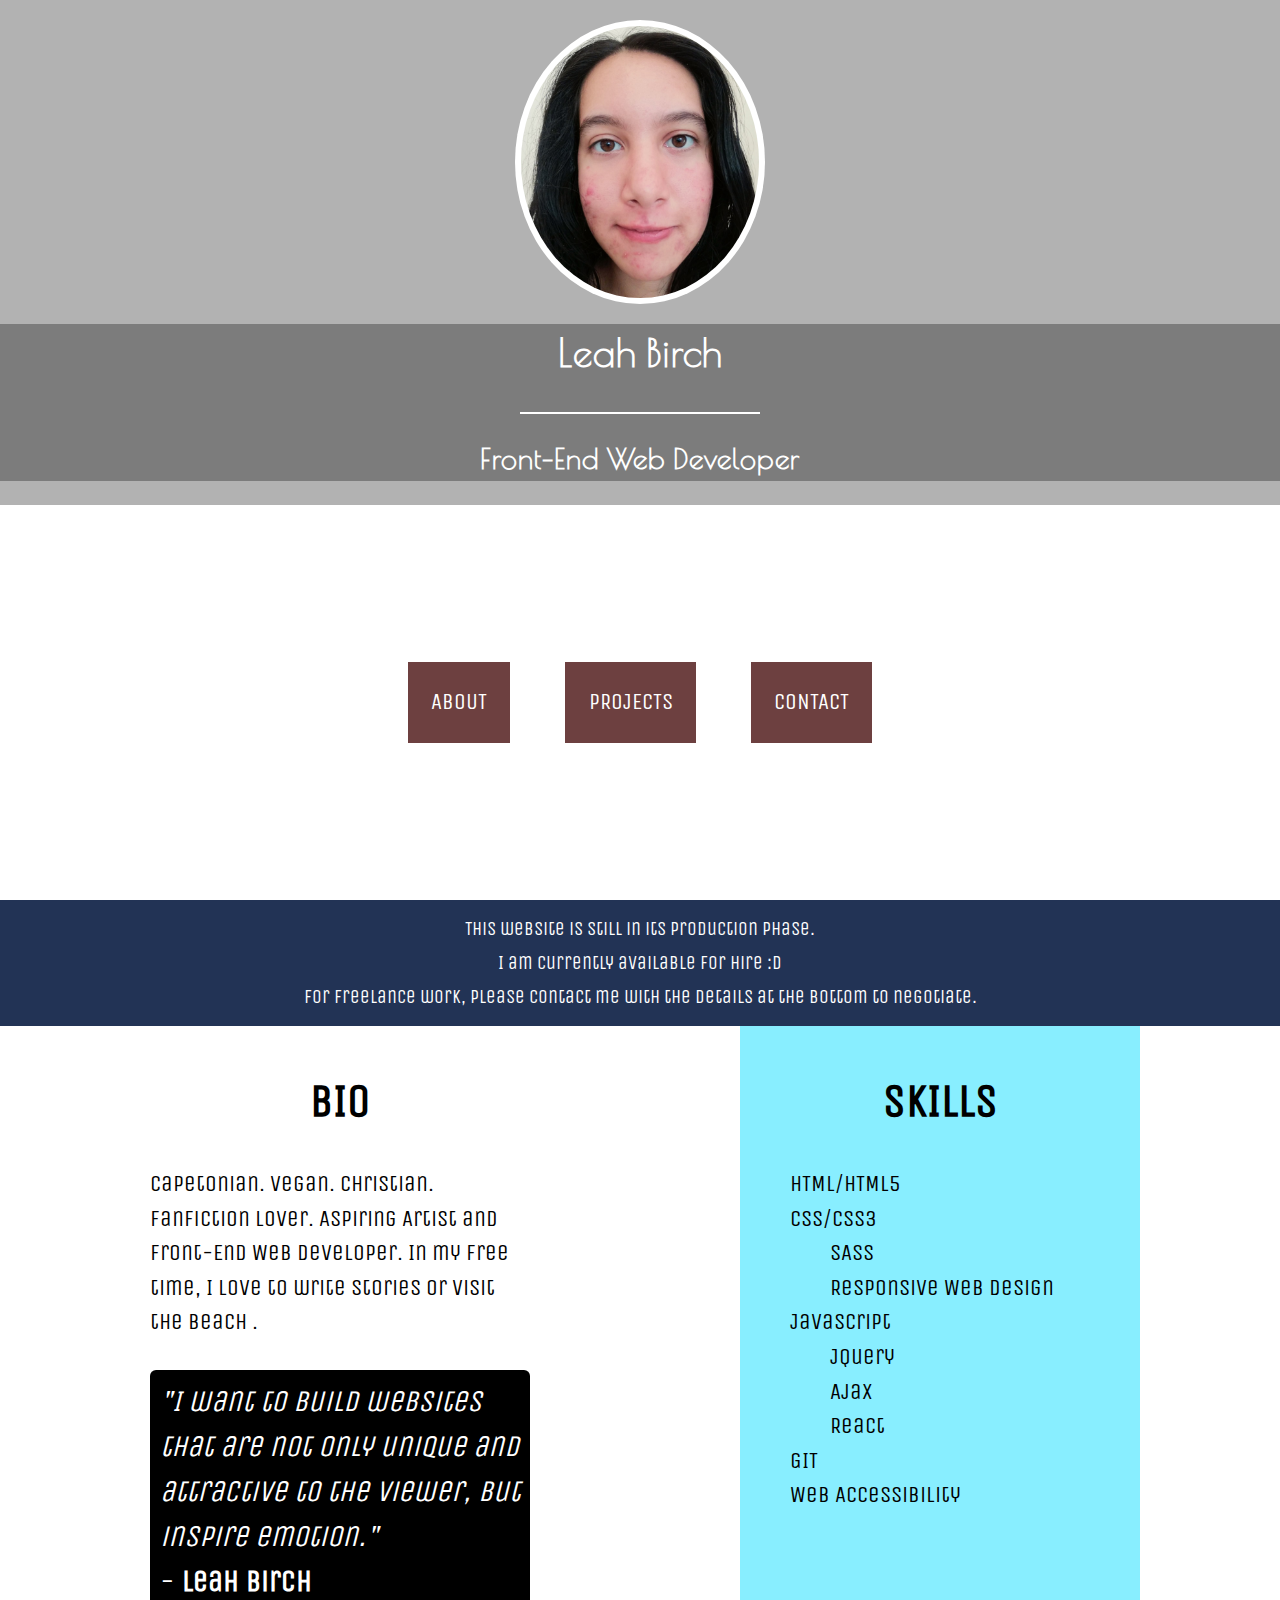
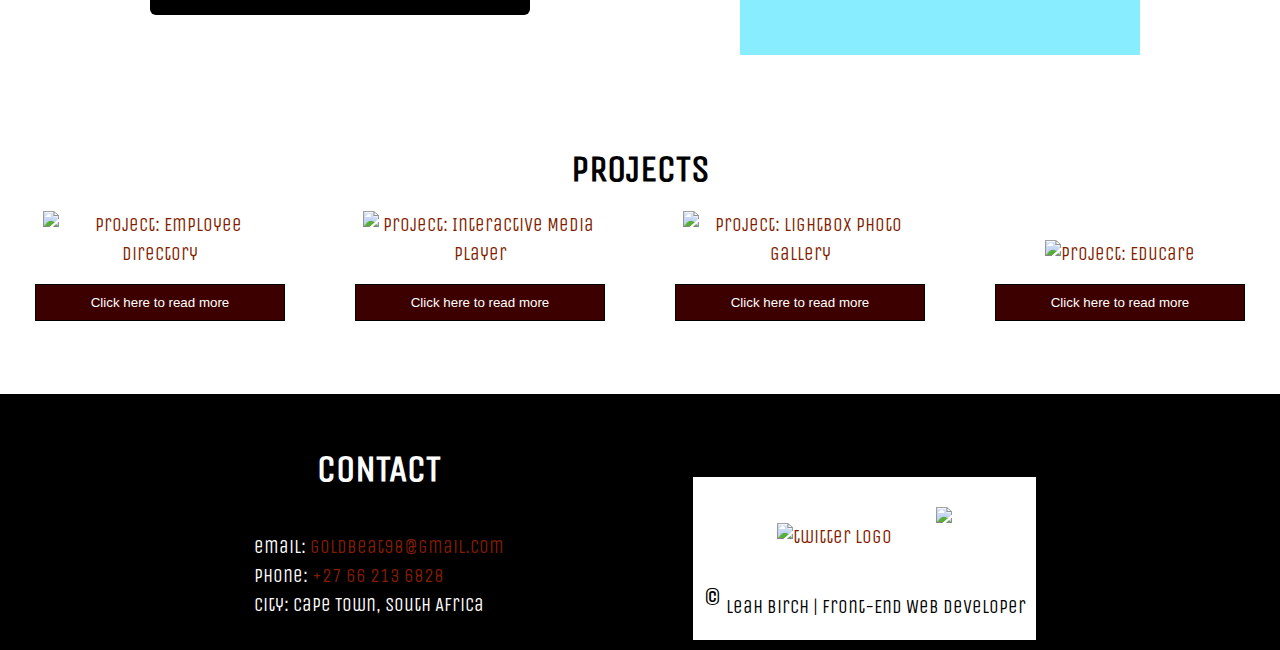
==== index.html @ 1a657ef7 "added capetonian to bio" ====
<!DOCTYPE html>
<html>
	<head>
		<title>LeahB | Front-End Developer</title>
		<meta charset="utf-8">
		<meta name="viewport" content="width=device-width, initial-scale=1.0">
		
		<script src="js/vex/js/vex.combined.min.js"></script>
		<script>vex.defaultOptions.className = 'vex-theme-os'</script>
		
		<link rel="stylesheet" href="js/vex/css/vex.css">
		<link rel="stylesheet" href="js/vex/css/vex-theme-os.css">
		
		<link rel="stylesheet" href="https://cdnjs.cloudflare.com/ajax/libs/normalize/8.0.0/normalize.min.css">
		<link rel="stylesheet" href="css/main.css">
	</head>
	
	<body>
		<header>
			<div>
				<img 
					id="avatar"
					src="img/avatar2.jpg" 
					alt="A photo of the developer(Leah Birch)." />
				
				<div>
					<h1 class="name">Leah Birch</h1>
					<h2 class="job-title">Front-End Web Developer</h2>
				</div>
			</div>
		
			<nav>
				<ul>
					<a href="#main"><li>About</li></a>
					<a href="#p-name"><li>Projects</li></a>
					<a href="#contact"><li>Contact</li></a>
				</ul>
			</nav>
		</header>
		
		<main id="main">
			<div class="freelance-info">
				<p>This website is still in its production phase.</p>
				<p>I am currently available for hire :D</p>
				<p>For freelance work, please contact me with the details at the bottom to negotiate.</p>
			</div>
			
			<div id="about">
				<div>
					<h1>BIO</h1>
					<p>Capetonian. Vegan. Christian. Fanfiction Lover. Aspiring Artist and Front-End Web Developer. In my free time, I love to write stories or visit the beach .</p>
					<p class="ethos"><em>"I want to build websites that are not only unique and attractive to the viewer, but inspire emotion."</em><br> - 
					<b>Leah Birch</b></p>
				</div>
				
				<div class="skills">
					<h1>SKILLS</h1>
					<ul>
						<li>HTML/HTML5</li>
						<li>CSS/CSS3
							<ul>
								<li>SASS</li>
								<li>Responsive Web Design</li>
							</ul>
						</li>
						<li>JavaScript
							<ul>
								<li>JQuery</li>
								<li>Ajax</li>
								<li>React</li>
							</ul>
						</li>
						<li>GIT</li>
						<li>Web Accessibility</li>
					</ul>
				</div>
			</div>
			
			<h1 id="p-name">PROJECTS</h1>
			<div id="projects">
				<!-- JS ADDED HERE -->
				</ul>-->
			</div>
		</main>
		
		<footer>
			
			<div class="f-container">
				<div id="contact">
					<h1>CONTACT</h1>
					<ul>
						<li>email: <a href="mailto:goldbeat98@gmail.com">goldbeat98@gmail.com</a></li>
						
						<li>phone: <a href="tel:+27 66 213 6828">+27 66 213 6828</a></li>
						
						<li>city: Cape Town, South Africa</li>
					</ul>
				</div>
				<div class="s-media">
					<a href="https://twitter.com/MissBirch98" target="_blank">
						<img src="img/twitter.svg" alt="twitter logo"/></a>
					<a href="https://github.com/MissLB98" target="_blank">
						<img src="img/github.png" /></a>
					<p><span class="copyright">&copy;</span> Leah Birch | Front-End Web Developer</p>
				</div>
				
			</div>
		</footer>
		<script src="js/main.js"></script>
	</body>
</html>
---- js/vex/css/vex.css ----
@-webkit-keyframes vex-fadein {
  0% {
    opacity: 0; }
  100% {
    opacity: 1; } }

@keyframes vex-fadein {
  0% {
    opacity: 0; }
  100% {
    opacity: 1; } }

@-webkit-keyframes vex-fadeout {
  0% {
    opacity: 1; }
  100% {
    opacity: 0; } }

@keyframes vex-fadeout {
  0% {
    opacity: 1; }
  100% {
    opacity: 0; } }

@-webkit-keyframes vex-rotation {
  0% {
    -webkit-transform: rotate(0deg);
    transform: rotate(0deg); }
  100% {
    -webkit-transform: rotate(359deg);
    transform: rotate(359deg); } }

@keyframes vex-rotation {
  0% {
    -webkit-transform: rotate(0deg);
    transform: rotate(0deg); }
  100% {
    -webkit-transform: rotate(359deg);
    transform: rotate(359deg); } }

.vex, .vex *, .vex *:before, .vex *:after {
  -moz-box-sizing: border-box;
  box-sizing: border-box; }

.vex {
  position: fixed;
  overflow: auto;
  -webkit-overflow-scrolling: touch;
  z-index: 1111;
  top: 0;
  right: 0;
  bottom: 0;
  left: 0; }

.vex-scrollbar-measure {
  position: absolute;
  top: -9999px;
  width: 50px;
  height: 50px;
  overflow: scroll; }

.vex-overlay {
  -webkit-animation: vex-fadein .5s;
  animation: vex-fadein .5s;
  position: fixed;
  z-index: 1111;
  background: rgba(0, 0, 0, 0.4);
  top: 0;
  right: 0;
  bottom: 0;
  left: 0; }

.vex-overlay.vex-closing {
  -webkit-animation: vex-fadeout .5s forwards;
  animation: vex-fadeout .5s forwards; }

.vex-content {
  -webkit-animation: vex-fadein .5s;
  animation: vex-fadein .5s;
  background: #fff; }

.vex.vex-closing .vex-content {
  -webkit-animation: vex-fadeout .5s forwards;
  animation: vex-fadeout .5s forwards; }

.vex-close:before {
  font-family: Arial, sans-serif;
  content: "\00D7"; }

.vex-dialog-form {
  margin: 0; }

.vex-dialog-button {
  text-rendering: optimizeLegibility;
  -webkit-appearance: none;
  -moz-appearance: none;
  appearance: none;
  cursor: pointer;
  -webkit-tap-highlight-color: transparent; }

.vex-loading-spinner {
  -webkit-animation: vex-rotation .7s linear infinite;
  animation: vex-rotation .7s linear infinite;
  box-shadow: 0 0 1em rgba(0, 0, 0, 0.1);
  position: fixed;
  z-index: 1112;
  margin: auto;
  top: 0;
  right: 0;
  bottom: 0;
  left: 0;
  height: 2em;
  width: 2em;
  background: #fff; }

body.vex-open {
  overflow: hidden; }
---- js/vex/css/vex-theme-os.css ----
@-webkit-keyframes vex-flyin {
  0% {
    opacity: 0;
    -webkit-transform: translateY(-40px);
    transform: translateY(-40px); }
  100% {
    opacity: 1;
    -webkit-transform: translateY(0);
    transform: translateY(0); } }

@keyframes vex-flyin {
  0% {
    opacity: 0;
    -webkit-transform: translateY(-40px);
    transform: translateY(-40px); }
  100% {
    opacity: 1;
    -webkit-transform: translateY(0);
    transform: translateY(0); } }

@-webkit-keyframes vex-flyout {
  0% {
    opacity: 1;
    -webkit-transform: translateY(0);
    transform: translateY(0); }
  100% {
    opacity: 0;
    -webkit-transform: translateY(-40px);
    transform: translateY(-40px); } }

@keyframes vex-flyout {
  0% {
    opacity: 1;
    -webkit-transform: translateY(0);
    transform: translateY(0); }
  100% {
    opacity: 0;
    -webkit-transform: translateY(-40px);
    transform: translateY(-40px); } }

@-webkit-keyframes vex-pulse {
  0% {
    box-shadow: inset 0 0 0 300px transparent; }
  70% {
    box-shadow: inset 0 0 0 300px rgba(255, 255, 255, 0.25); }
  100% {
    box-shadow: inset 0 0 0 300px transparent; } }

@keyframes vex-pulse {
  0% {
    box-shadow: inset 0 0 0 300px transparent; }
  70% {
    box-shadow: inset 0 0 0 300px rgba(255, 255, 255, 0.25); }
  100% {
    box-shadow: inset 0 0 0 300px transparent; } }

.vex.vex-theme-os {
  padding-top: 160px;
  padding-bottom: 160px; }
  .vex.vex-theme-os.vex-closing .vex-content {
    -webkit-animation: vex-flyout .5s forwards;
    animation: vex-flyout .5s forwards; }
  .vex.vex-theme-os .vex-content {
    -webkit-animation: vex-flyin .5s;
    animation: vex-flyin .5s; }
  .vex.vex-theme-os .vex-content {
    border-radius: 5px;
    box-shadow: inset 0 1px #a6a6a6, 0 0 0 1px rgba(0, 0, 0, 0.08);
    font-family: "Helvetica Neue", sans-serif;
    border-top: 20px solid #bbb;
    background: #f0f0f0;
    color: #444;
    padding: 1em;
    position: relative;
    margin: 0 auto;
    max-width: 100%;
    width: 450px;
    font-size: 1.1em;
    line-height: 1.5em; }
    .vex.vex-theme-os .vex-content h1, .vex.vex-theme-os .vex-content h2, .vex.vex-theme-os .vex-content h3, .vex.vex-theme-os .vex-content h4, .vex.vex-theme-os .vex-content h5, .vex.vex-theme-os .vex-content h6, .vex.vex-theme-os .vex-content p, .vex.vex-theme-os .vex-content ul, .vex.vex-theme-os .vex-content li {
      color: inherit; }
  .vex.vex-theme-os .vex-close {
    border-radius: 0 5px 0 0;
    position: absolute;
    top: 0;
    right: 0;
    cursor: pointer; }
    .vex.vex-theme-os .vex-close:before {
      border-radius: 3px;
      position: absolute;
      content: "\00D7";
      font-size: 26px;
      font-weight: normal;
      line-height: 31px;
      height: 30px;
      width: 30px;
      text-align: center;
      top: 3px;
      right: 3px;
      color: #bbb;
      background: transparent; }
    .vex.vex-theme-os .vex-close:hover:before, .vex.vex-theme-os .vex-close:active:before {
      color: #777;
      background: #e0e0e0; }
  .vex.vex-theme-os .vex-dialog-form .vex-dialog-message {
    margin-bottom: .5em; }
  .vex.vex-theme-os .vex-dialog-form .vex-dialog-input {
    margin-bottom: 1em; }
    .vex.vex-theme-os .vex-dialog-form .vex-dialog-input select, .vex.vex-theme-os .vex-dialog-form .vex-dialog-input textarea, .vex.vex-theme-os .vex-dialog-form .vex-dialog-input input[type="date"], .vex.vex-theme-os .vex-dialog-form .vex-dialog-input input[type="datetime"], .vex.vex-theme-os .vex-dialog-form .vex-dialog-input input[type="datetime-local"], .vex.vex-theme-os .vex-dialog-form .vex-dialog-input input[type="email"], .vex.vex-theme-os .vex-dialog-form .vex-dialog-input input[type="month"], .vex.vex-theme-os .vex-dialog-form .vex-dialog-input input[type="number"], .vex.vex-theme-os .vex-dialog-form .vex-dialog-input input[type="password"], .vex.vex-theme-os .vex-dialog-form .vex-dialog-input input[type="search"], .vex.vex-theme-os .vex-dialog-form .vex-dialog-input input[type="tel"], .vex.vex-theme-os .vex-dialog-form .vex-dialog-input input[type="text"], .vex.vex-theme-os .vex-dialog-form .vex-dialog-input input[type="time"], .vex.vex-theme-os .vex-dialog-form .vex-dialog-input input[type="url"], .vex.vex-theme-os .vex-dialog-form .vex-dialog-input input[type="week"] {
      border-radius: 3px;
      background: #fff;
      width: 100%;
      padding: .25em .67em;
      border: 0;
      font-family: inherit;
      font-weight: inherit;
      font-size: inherit;
      min-height: 2.5em;
      margin: 0 0 .25em; }
      .vex.vex-theme-os .vex-dialog-form .vex-dialog-input select:focus, .vex.vex-theme-os .vex-dialog-form .vex-dialog-input textarea:focus, .vex.vex-theme-os .vex-dialog-form .vex-dialog-input input[type="date"]:focus, .vex.vex-theme-os .vex-dialog-form .vex-dialog-input input[type="datetime"]:focus, .vex.vex-theme-os .vex-dialog-form .vex-dialog-input input[type="datetime-local"]:focus, .vex.vex-theme-os .vex-dialog-form .vex-dialog-input input[type="email"]:focus, .vex.vex-theme-os .vex-dialog-form .vex-dialog-input input[type="month"]:focus, .vex.vex-theme-os .vex-dialog-form .vex-dialog-input input[type="number"]:focus, .vex.vex-theme-os .vex-dialog-form .vex-dialog-input input[type="password"]:focus, .vex.vex-theme-os .vex-dialog-form .vex-dialog-input input[type="search"]:focus, .vex.vex-theme-os .vex-dialog-form .vex-dialog-input input[type="tel"]:focus, .vex.vex-theme-os .vex-dialog-form .vex-dialog-input input[type="text"]:focus, .vex.vex-theme-os .vex-dialog-form .vex-dialog-input input[type="time"]:focus, .vex.vex-theme-os .vex-dialog-form .vex-dialog-input input[type="url"]:focus, .vex.vex-theme-os .vex-dialog-form .vex-dialog-input input[type="week"]:focus {
        box-shadow: inset 0 0 0 1px #3288e6;
        outline: none; }
  .vex.vex-theme-os .vex-dialog-form .vex-dialog-buttons {
    *zoom: 1; }
    .vex.vex-theme-os .vex-dialog-form .vex-dialog-buttons:after {
      content: "";
      display: table;
      clear: both; }
  .vex.vex-theme-os .vex-dialog-button {
    border-radius: 3px;
    border: 0;
    float: right;
    margin: 0 0 0 .5em;
    font-family: inherit;
    text-transform: uppercase;
    letter-spacing: .1em;
    font-size: .8em;
    line-height: 1em;
    padding: .75em 2em; }
    .vex.vex-theme-os .vex-dialog-button.vex-last {
      margin-left: 0; }
    .vex.vex-theme-os .vex-dialog-button:focus {
      -webkit-animation: vex-pulse 1.1s infinite;
      animation: vex-pulse 1.1s infinite;
      outline: none; }
      @media (max-width: 568px) {
        .vex.vex-theme-os .vex-dialog-button:focus {
          -webkit-animation: none;
          animation: none; } }
    .vex.vex-theme-os .vex-dialog-button.vex-dialog-button-primary {
      background: #3288e6;
      color: #fff; }
    .vex.vex-theme-os .vex-dialog-button.vex-dialog-button-secondary {
      background: #e0e0e0;
      color: #777; }

.vex-loading-spinner.vex-theme-os {
  box-shadow: 0 0 0 1px rgba(0, 0, 0, 0.2), 0 0 0.5em rgba(0, 0, 0, 0.2);
  border-radius: 100%;
  background: rgba(255, 255, 255, 0.2);
  width: 0;
  height: 0;
  border: 1.2em solid #bbb;
  border-top-color: #f0f0f0;
  border-bottom-color: #f0f0f0; }
---- css/main.css ----
@import url('https://fonts.googleapis.com/css?family=Poiret+One|Unica+One');

/*----- BASE STYLES -----*/

*	{
	box-sizing: border-box;
}

body	{
	margin: 0 auto;
	padding: 0;
	line-height: 1.5;
	font-family: 'Unica One', sans-serif;
	font-size: 1.2em;
	width: 100%;
}

h1	{
	text-align: center;
}

a	{
	color: rgba(130,30,0, 1);
	text-decoration: none;
}

a:hover,
a:focus,
a:active	{
	color: rgb(255,69,0);
}



/*----- HEADER -----*/

header	{
	background-image: url('../img/background2.jpg');
	background-repeat: no-repeat;
	background-size: cover;
	height: 100vh;
	width: 100%;
	margin: auto;
	position: relative;
	color: #fff;
	display: flex;
	flex-direction: column;
	justify-content: center;
	align-items: center;
}

#avatar	{
	width: 100%;
	max-width: 170px;
	display: block;
	padding: 6px;
	margin: 20px auto;
	border-radius: 50%;
	background: #fff;
	transition: max-width .3s;
}

header div	{
	background-color: rgba(0,0,0, .3);
	width: 100%;
	margin: 0;
	padding: 0;
}

.name	{
	border-bottom: 2px solid #fff;
	padding-bottom: 30px;
	width: 100%;
	max-width: 240px;
	margin: 0 auto;
}

.name,
.job-title	{
	font-family: 'Poiret One', sans-serif;
	text-align: center;
	letter-spacing: 1px;
}



/*----- MAIN NAV -----*/

nav	{
	margin: auto;
}

nav ul	{
	padding: 0;
	margin: 0 auto;
	width: 100%;
	list-style: none;
	display: flex;
	flex-wrap: wrap;
	align-items: center;
}

nav ul a	{
	padding: .5em .8em;
	color: #fff;
	text-decoration: none;
	text-transform: uppercase;
	background: rgba(60,0,0, .75);
	transition: all .4s;
}

nav ul a:hover,
nav ul a:focus,
nav ul a:active	{
	background: rgba(130,30,0, 1);
	color: #fff;
}


/*----- ABOUT -----*/

#about	{
	position: relative;
	width: 100%;
	margin: 0 auto;
	padding: 0;
	display: flex;
	flex-direction: column;
}

.ethos	{
	background-color: #000;
	color: #fff;
	padding: 10px;
	border-radius: 6px;
	font-size: 1.3em;
}

#about div	{
	width: 100%;
	margin: 0 auto;
	padding: 10px;
	font-size: 1.2em;
}

.skills	{
	background: #8ef;
}

.skills ul	{
	list-style: none;
}


/*----- PROJECTS -----*/

main > h1	{
	padding-top: 60px;
}

#projects ul	{
	width: 100%;
	list-style: none;
	margin: auto;
	padding: 0;
	display: flex;
	flex-wrap: wrap;
	justify-content: center;
}

#projects ul li	{
	flex: 1 280px;
	align-self: flex-end;
	width: 100%;
	max-width: 380px;
	margin: 5px;
	text-align: center;
}

#button	{
	background: rgb(60,0,0);
	color: #fff;
	margin: 8px auto;
	padding: 10px 20px;
	width: 100%;
	max-width: 250px;
	border: none;
	border: 1px solid black;
	transition: all .4s;
}

#button:hover,
#button:focus,
#button:active	{
	cursor: pointer;
	background: #fff;
	color: #000;
	transform: scale(1.05);
}

.p-img	{
	width: 100%;
	max-width: 250px;
	margin: 0 auto;
	padding: 8px;
	background-color: #fff;
}

#p-name	{
	margin-bottom: 0;
}



/*----- FOOTER -----*/

footer	{
	background: #000;
	color: #fff;
	margin: 60px auto 0 auto;
}

.freelance-info	{
	background: #235;
	margin: 0 auto;
	padding: 10px;
}

.freelance-info p	{
	color: #fff;
	width: 100%;
	max-width: 1000px;
	margin: 5px auto;
	text-align: center;
}

.f-container	{
	margin: 0 auto;
	width: 100%;
	max-width: 1000px;
	padding: 10px 15px;
	text-align: center;
	display: flex;
	flex-wrap: wrap;
	justify-content: space-between;
}

.copyright	{
	font-size: 2em;
}

.s-media	{
	align-self: flex-end;
	background: #fff;
	color: #000;
	margin: 0 auto;
	padding: 10px;
}

.s-media p	{
	margin: 0;
}

.s-media img	{
	width: 63px;
	margin: 20px;
}


/*----- CONTACT -----*/


#contact	{
	margin: 10px auto;
}

#contact ul	{
	margin: 0 auto;
	padding: 10px;
	text-align: left;
	list-style: none;
}


/*----- MEDIA QUERIES -----*/

@media (min-width: 560px)	{
	
	#avatar	{
		max-width: 250px;
	}
	
	nav ul a	{
		margin: 0 1.2em;
		padding: 1em;
		font-size: 1.2em;
	}
	
	
	/*ABOUT*/
	
	#about	{
		flex-direction: row;
		flex-wrap: wrap;
		justify-content: center;
		max-width: 1200px;
	}
	
	#about div	{
		flex: 1;
		max-width: 400px;
	}
}
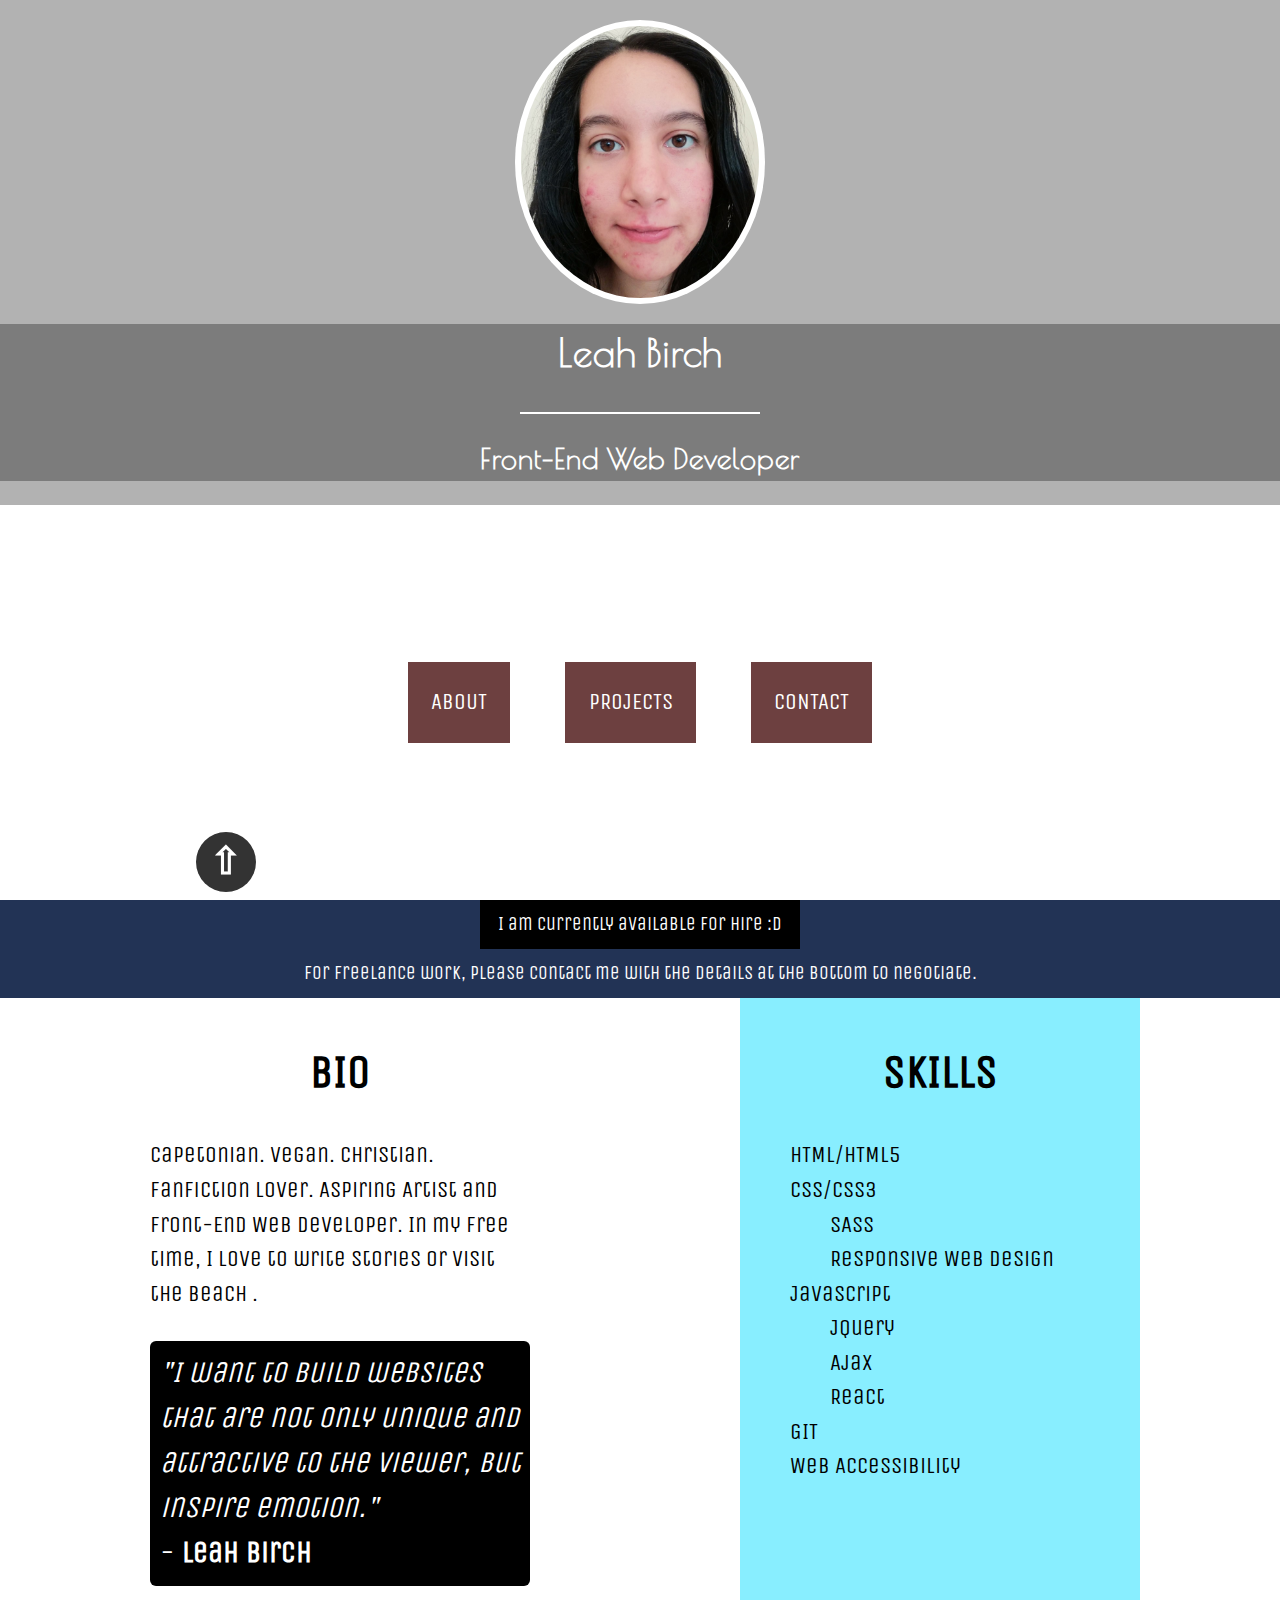
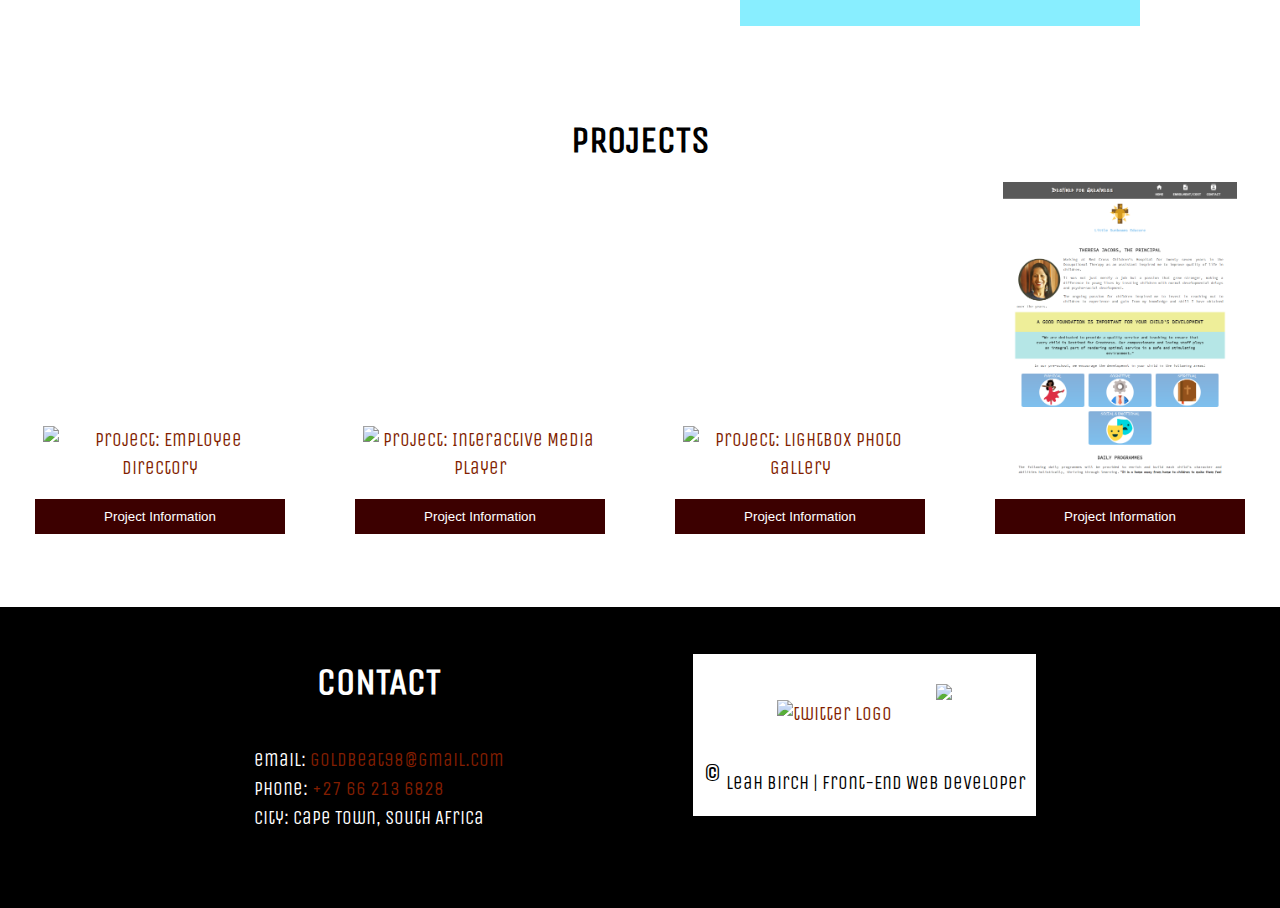
==== commit 726f96e8: "added a to top id link" ====
--- a/index.html
+++ b/index.html
@@ -16,7 +16,7 @@
 	</head>
 	
 	<body>
-		<header>
+		<header id="header">
 			<div>
 				<img 
 					id="avatar"
@@ -40,7 +40,7 @@
 		
 		<main id="main">
 			<div class="freelance-info">
-				<p>This website is still in its production phase.</p>
+				<!--<p>This website is still in its production phase.</p>-->
 				<p>I am currently available for hire :D</p>
 				<p>For freelance work, please contact me with the details at the bottom to negotiate.</p>
 			</div>
@@ -79,7 +79,6 @@
 			<h1 id="p-name">PROJECTS</h1>
 			<div id="projects">
 				<!-- JS ADDED HERE -->
-				</ul>-->
 			</div>
 		</main>
 		
@@ -105,7 +104,13 @@
 				</div>
 				
 			</div>
+			
+			<div class="to-top"><a href="#header"><span>&#8679;</span></a></div>
 		</footer>
+		<script
+  src="https://code.jquery.com/jquery-3.3.1.min.js"
+  integrity="sha256-FgpCb/KJQlLNfOu91ta32o/NMZxltwRo8QtmkMRdAu8="
+  crossorigin="anonymous"></script>
 		<script src="js/main.js"></script>
 	</body>
 </html>--- a/css/main.css
+++ b/css/main.css
@@ -17,17 +17,19 @@
 
 h1	{
 	text-align: center;
+	font-family: 'Unica One', sans-serif;
 }
 
 a	{
 	color: rgba(130,30,0, 1);
 	text-decoration: none;
+	transition: all .5s;
 }
 
 a:hover,
 a:focus,
 a:active	{
-	color: rgb(255,69,0);
+	color: #8aa;
 }
 
 
@@ -57,7 +59,7 @@
 	margin: 20px auto;
 	border-radius: 50%;
 	background: #fff;
-	transition: max-width .3s;
+	transition: max-width .5s;
 }
 
 header div	{
@@ -106,7 +108,7 @@
 	text-decoration: none;
 	text-transform: uppercase;
 	background: rgba(60,0,0, .75);
-	transition: all .4s;
+	transition: all .5s;
 }
 
 nav ul a:hover,
@@ -128,6 +130,25 @@
 	flex-direction: column;
 }
 
+.freelance-info	{
+	background: #235;
+	margin: 0 auto;
+}
+
+.freelance-info p	{
+	color: #fff;
+	width: 100%;
+	max-width: 1000px;
+	margin: 0 auto;
+	padding: 10px;
+	text-align: center;
+}
+
+.freelance-info p:first-child	{
+	background: #000;
+	max-width: 320px;
+}
+
 .ethos	{
 	background-color: #000;
 	color: #fff;
@@ -169,6 +190,7 @@
 }
 
 #projects ul li	{
+	position: relative;
 	flex: 1 280px;
 	align-self: flex-end;
 	width: 100%;
@@ -177,6 +199,56 @@
 	text-align: center;
 }
 
+.p-img	{
+	width: 100%;
+	max-width: 250px;
+	margin: 0 auto;
+	padding: 8px;
+	background-color: #fff;
+	z-index: 0;
+}
+
+#p-name	{
+	margin-bottom: 0;
+}
+
+
+/*overlay*/
+
+.overlay-cont	{
+	position: relative;
+	margin: 0 auto;
+	padding: 0;
+}
+
+#img-overlay	{
+	position: absolute;
+	margin: 0 auto;
+	padding: 15px;
+	width: 100%;
+	height: 100%;
+	left: 0;
+	top: 0;
+	color: #fff;
+	letter-spacing: 2px;
+	display: flex;
+	flex-direction: column;
+	justify-content: center;
+	align-items: center;
+	visibility: hidden;
+	transition: background-color .5s;
+	z-index: 1000;
+}
+
+.overlay-cont:hover #img-overlay,
+.overlay-cont:focus #img-overlay	{
+	visibility: visible;
+	background-color: rgba(0,0,0, .8);
+}
+
+
+/********************/
+
 #button	{
 	background: rgb(60,0,0);
 	color: #fff;
@@ -185,31 +257,88 @@
 	width: 100%;
 	max-width: 250px;
 	border: none;
-	border: 1px solid black;
-	transition: all .4s;
+	transition: all .5s;
+	z-index: 100;
 }
 
 #button:hover,
 #button:focus,
 #button:active	{
+	border: 1px solid black;
 	cursor: pointer;
 	background: #fff;
 	color: #000;
 	transform: scale(1.05);
 }
 
-.p-img	{
-	width: 100%;
-	max-width: 250px;
-	margin: 0 auto;
-	padding: 8px;
-	background-color: #fff;
-}
-
-#p-name	{
-	margin-bottom: 0;
-}
-
+
+/*Vex MODAL POPUP*/
+
+.vex.vex-theme-os	{
+	padding-top: 30px;
+}
+
+.modal-popup	{
+	position: relative;
+	margin: 0 auto;
+	padding: 10px 10px 0 10px;
+}
+
+.vex-dialog-buttons	{
+	margin: 0 auto;
+	padding: 0;
+	display: flex;
+	padding-bottom: 30px;
+}
+
+.vex.vex-theme-os .vex-dialog-button.vex-dialog-button-primary,
+.modal-popup p > a[href*="projects"]	{
+	font-family: 'Unica One', sans-serif;
+	font-size: 1.35rem;
+	color: #fff;
+	padding: 8px 15px;
+	margin: 0 auto;
+	text-align: center;
+	width: 100%;
+	max-width: 170px;
+	display: block;
+	background: rgb(60,0,0);
+	border: none;
+	line-height: 1.4;
+	transition: all .5s;
+}
+
+.vex.vex-theme-os .vex-dialog-button.vex-dialog-button-primary:hover	{
+	background: #fff;
+	border: 1px solid #000;
+	color: #000;
+	transform: scale(1.03);
+}
+
+.modal-popup p > a[href*="projects"]:hover,
+.modal-popup p > a[href*="projects"]:focus,
+.modal-popup p > a[href*="projects"]:active	{
+	background: #fff;
+	border: 1px solid #000;
+	color: #000;
+	transform: scale(1.03);
+}
+
+.vex.vex-theme-os .vex-content h1, 
+.vex .vex-theme-os .vex-content li	{
+	color: #555;
+	line-height: 1.2;
+}
+
+.vex.vex-theme-os .vex-content	{
+	width: 100%;
+	max-width: 1000px;
+	margin: auto;
+}
+
+.vex-overlay	{
+	background: rgba(0,20,40, .65);
+}
 
 
 /*----- FOOTER -----*/
@@ -220,20 +349,6 @@
 	margin: 60px auto 0 auto;
 }
 
-.freelance-info	{
-	background: #235;
-	margin: 0 auto;
-	padding: 10px;
-}
-
-.freelance-info p	{
-	color: #fff;
-	width: 100%;
-	max-width: 1000px;
-	margin: 5px auto;
-	text-align: center;
-}
-
 .f-container	{
 	margin: 0 auto;
 	width: 100%;
@@ -243,6 +358,10 @@
 	display: flex;
 	flex-wrap: wrap;
 	justify-content: space-between;
+}
+
+.f-container div	{
+	align-self: center;
 }
 
 .copyright	{
@@ -279,6 +398,31 @@
 	padding: 10px;
 	text-align: left;
 	list-style: none;
+}
+
+
+/*----- TO TOP ARROW -----*/
+
+.to-top	{
+	position: relative;
+	height: 45px;
+	margin: 0 auto;
+}
+
+.to-top span	{
+	background-color: #333;
+	position: fixed;
+	right: 80%;
+	bottom: 0;
+	text-align: center;
+	border-radius: 50%;
+	width: 60px;
+	height: 60px;
+	font-family: sans-serif;
+	font-size: 2em;
+	font-weight: bold;
+	color: #fff;
+	margin-bottom: 8px;
 }
 
 
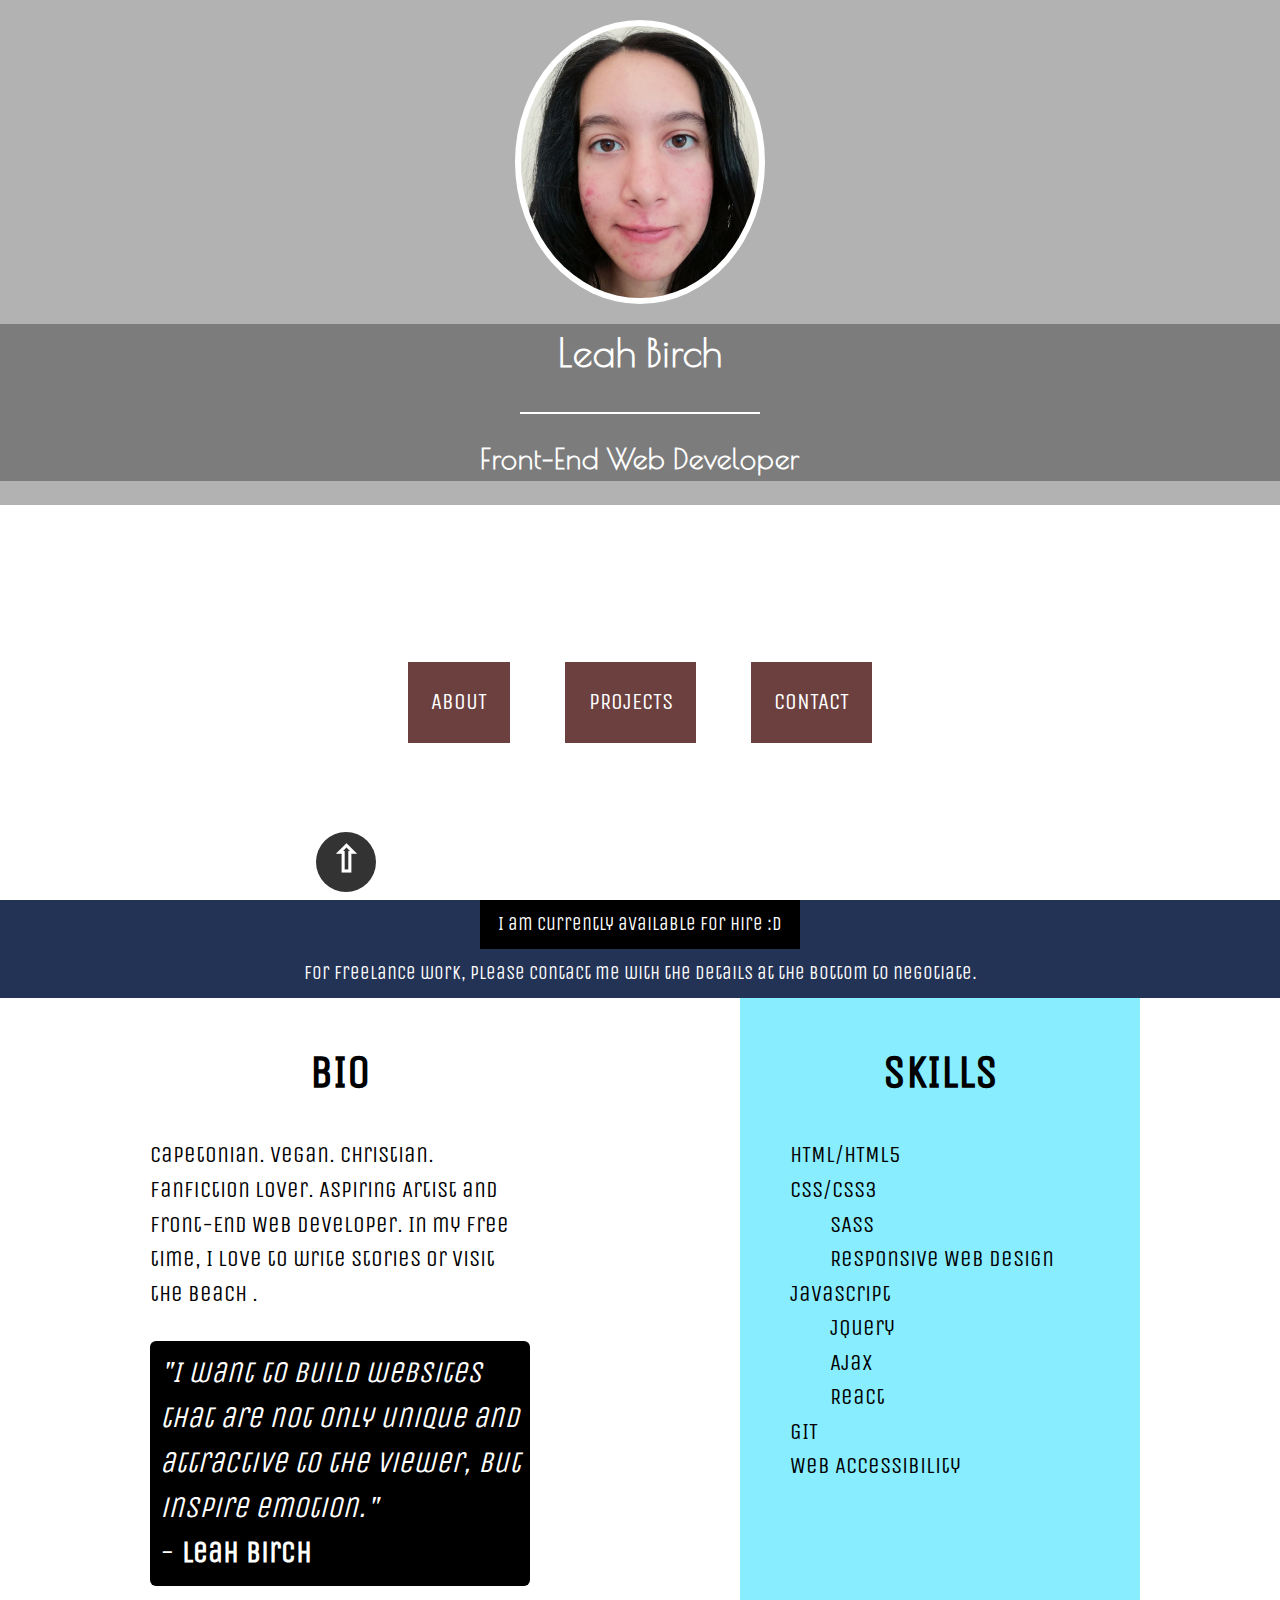
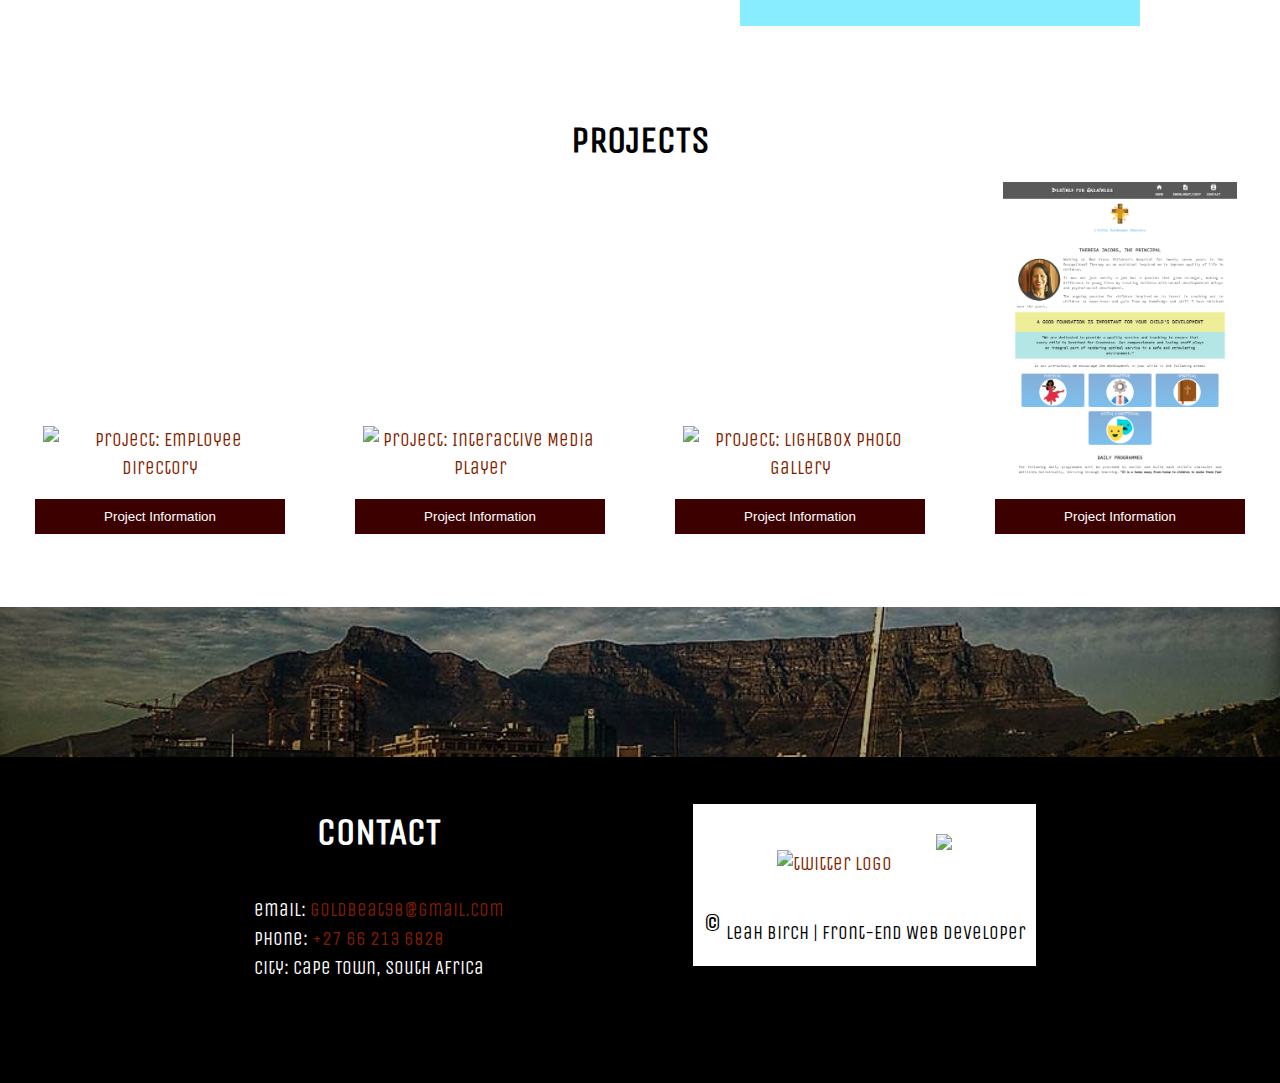
==== commit 8db1ea49: "added an img background of cape town" ====
--- a/index.html
+++ b/index.html
@@ -83,6 +83,7 @@
 		</main>
 		
 		<footer>
+			<div class="city-background"></div>
 			
 			<div class="f-container">
 				<div id="contact">
--- a/css/main.css
+++ b/css/main.css
@@ -240,8 +240,16 @@
 	z-index: 1000;
 }
 
-.overlay-cont:hover #img-overlay,
-.overlay-cont:focus #img-overlay	{
+#img-overlay h1	{
+	border-top: 1px solid #fff;
+	padding-top: 20px;
+	margin: 0;
+	width: 100%;
+}
+
+#projects ul li a:hover #img-overlay,
+#projects ul li a:focus #img-overlay,
+#projects ul li a:active #img-overlay	{
 	visibility: visible;
 	background-color: rgba(0,0,0, .8);
 }
@@ -349,6 +357,19 @@
 	margin: 60px auto 0 auto;
 }
 
+/*** CITY BACKGROUND ***/
+
+.city-background	{
+	background-image: url('../img/city-background.jpg'),
+					linear-gradient(to bottom, rgba(0,0,0, .7), rgba(20,20,20, .7));
+	background-size: cover;
+	background-repeat: no-repeat;
+	background-position: 30% 20%;
+	height: 150px;
+}
+
+/************/
+
 .f-container	{
 	margin: 0 auto;
 	width: 100%;
@@ -405,25 +426,26 @@
 
 .to-top	{
 	position: relative;
-	height: 45px;
+	height: 70px;
 	margin: 0 auto;
 }
 
 .to-top span	{
 	background-color: #333;
 	position: fixed;
-	right: 80%;
+	right: 70%;
 	bottom: 0;
 	text-align: center;
 	border-radius: 50%;
 	width: 60px;
 	height: 60px;
 	font-family: sans-serif;
-	font-size: 2em;
+	font-size: 2.3rem;
 	font-weight: bold;
 	color: #fff;
-	margin-bottom: 8px;
-}
+	margin: 8px;
+}
+
 
 
 /*----- MEDIA QUERIES -----*/
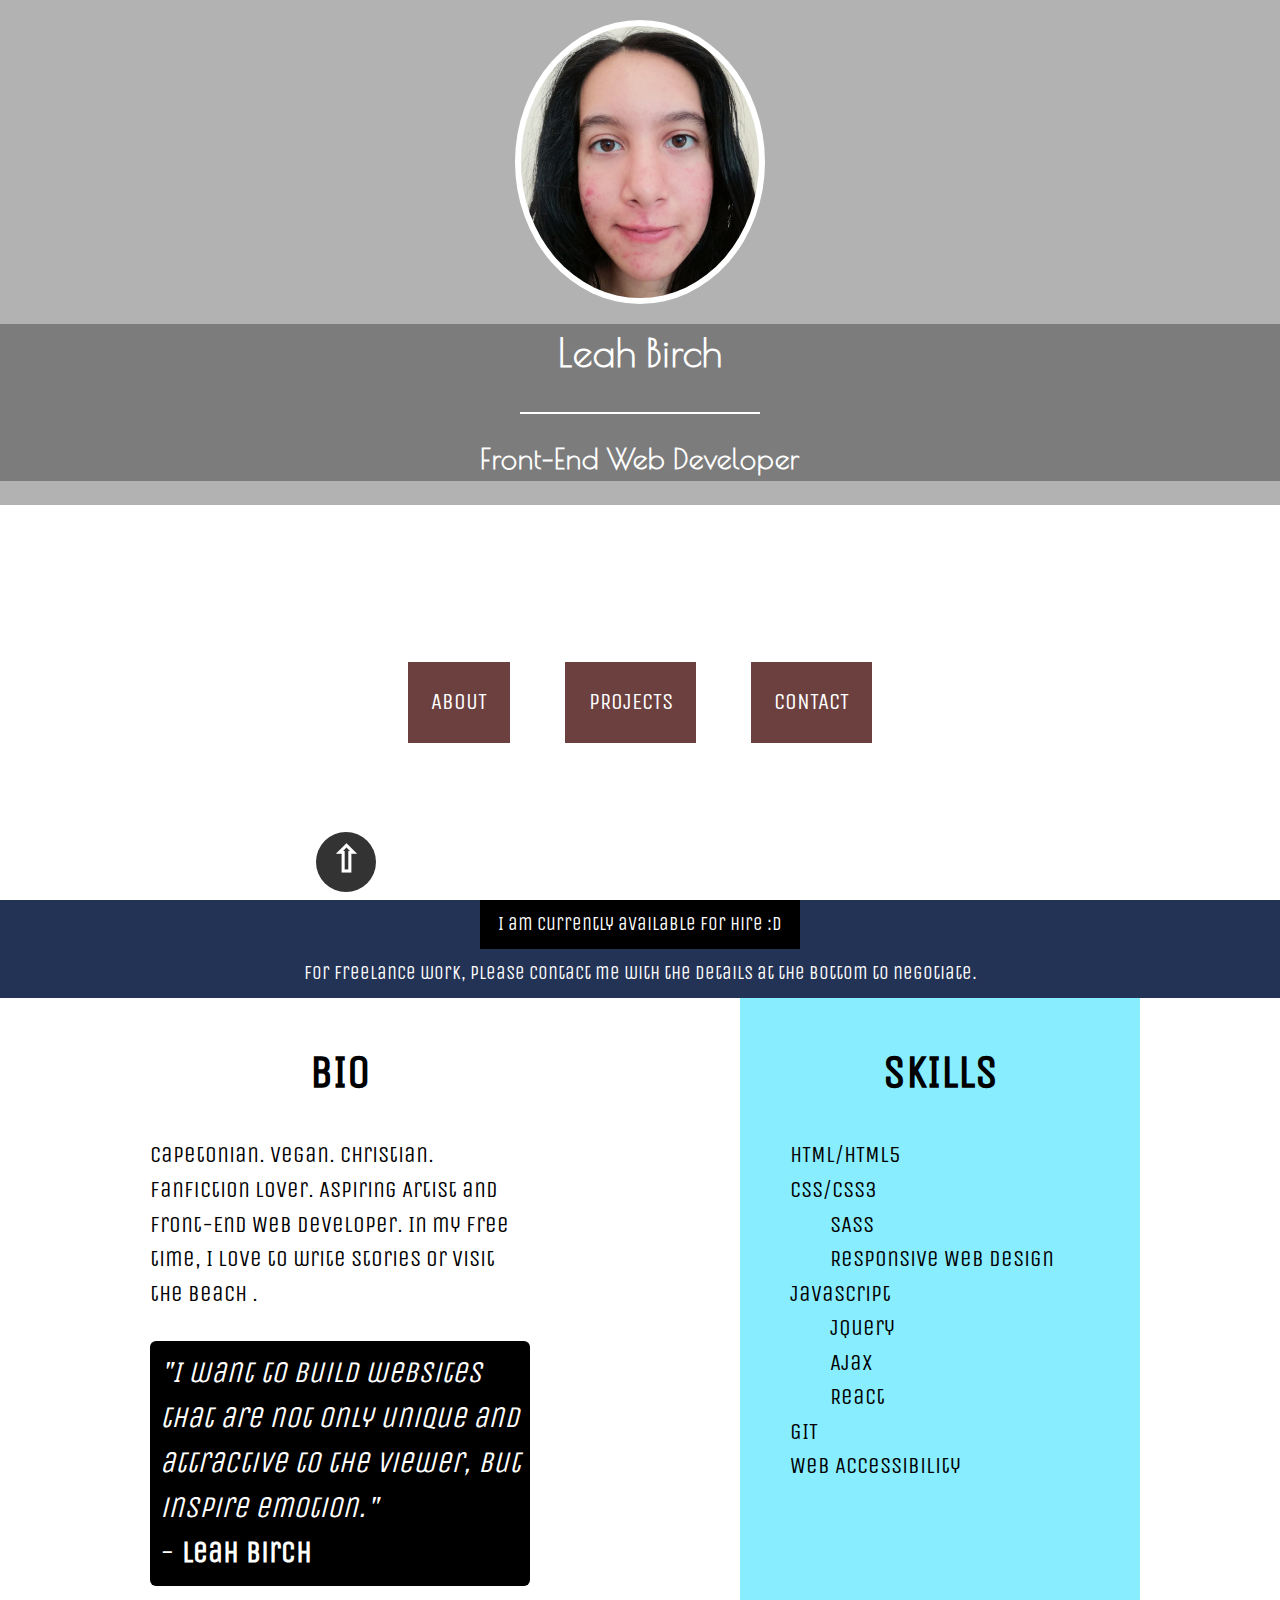
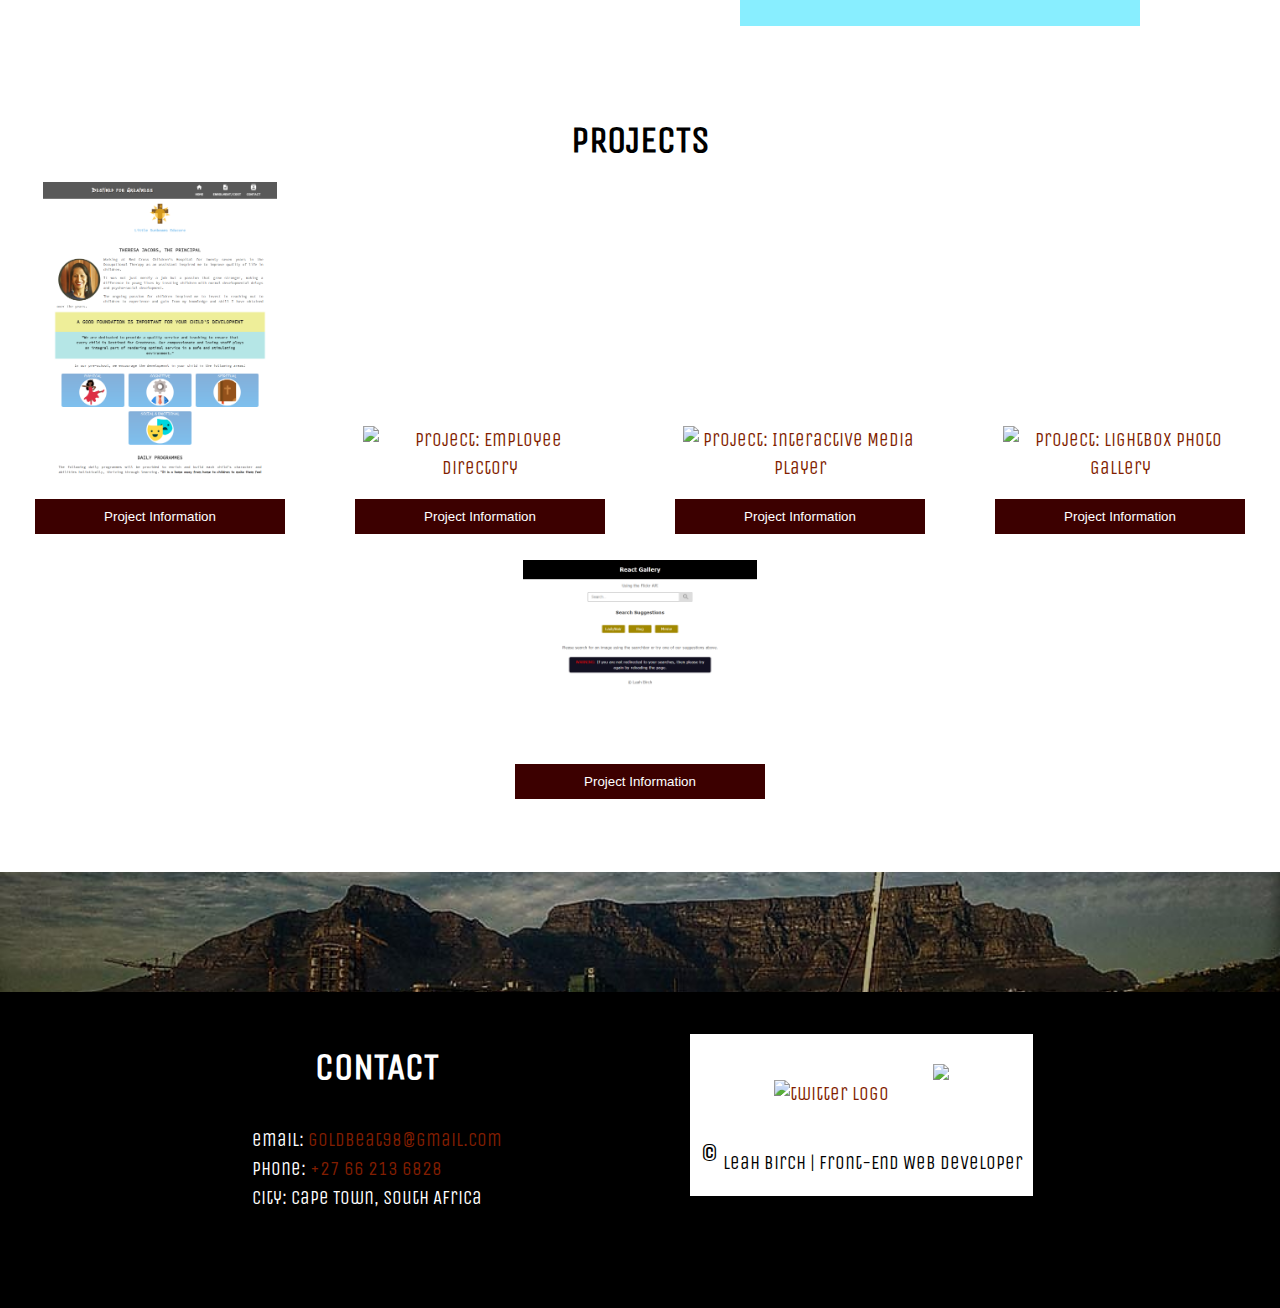
==== commit 07b13432: "Added a new project" ====
--- a/index.html
+++ b/index.html
@@ -33,7 +33,7 @@
 				<ul>
 					<a href="#main"><li>About</li></a>
 					<a href="#p-name"><li>Projects</li></a>
-					<a href="#contact"><li>Contact</li></a>
+					<a href="#footer"><li>Contact</li></a>
 				</ul>
 			</nav>
 		</header>
@@ -76,17 +76,30 @@
 				</div>
 			</div>
 			
+			<!--
+			
+			THIS SECTION IS TO DETERMINE THE COSTS OF MAKING
+			DIFFERENT TYPES OF WEBSITES.
+			
+			<div class="services">
+				<h1>Services</h1>
+				<div class="s-static">
+					<h2>Static site</h2>
+				</div>
+				<div class="s-static"></div>
+			</div>-->
+			
 			<h1 id="p-name">PROJECTS</h1>
 			<div id="projects">
 				<!-- JS ADDED HERE -->
 			</div>
 		</main>
 		
-		<footer>
+		<footer id="footer">
 			<div class="city-background"></div>
 			
 			<div class="f-container">
-				<div id="contact">
+				<div class="contact">
 					<h1>CONTACT</h1>
 					<ul>
 						<li>email: <a href="mailto:goldbeat98@gmail.com">goldbeat98@gmail.com</a></li>
--- a/css/main.css
+++ b/css/main.css
@@ -173,6 +173,14 @@
 }
 
 
+/*----- SERVICES -----*/
+
+/*
+	This section is for determining prices for
+	different types of websites
+*/
+
+
 /*----- PROJECTS -----*/
 
 main > h1	{
@@ -241,10 +249,15 @@
 }
 
 #img-overlay h1	{
+	font-size: 1.5em;
+}
+
+#img-overlay h2	{
 	border-top: 1px solid #fff;
 	padding-top: 20px;
 	margin: 0;
 	width: 100%;
+	font-size: 2em;
 }
 
 #projects ul li a:hover #img-overlay,
@@ -283,7 +296,7 @@
 /*Vex MODAL POPUP*/
 
 .vex.vex-theme-os	{
-	padding-top: 30px;
+	padding: auto;
 }
 
 .modal-popup	{
@@ -300,7 +313,7 @@
 }
 
 .vex.vex-theme-os .vex-dialog-button.vex-dialog-button-primary,
-.modal-popup p > a[href*="projects"]	{
+.modal-popup > a	{
 	font-family: 'Unica One', sans-serif;
 	font-size: 1.35rem;
 	color: #fff;
@@ -323,9 +336,9 @@
 	transform: scale(1.03);
 }
 
-.modal-popup p > a[href*="projects"]:hover,
-.modal-popup p > a[href*="projects"]:focus,
-.modal-popup p > a[href*="projects"]:active	{
+.modal-popup > a:hover,
+.modal-popup > a:focus,
+.modal-popup > a:active	{
 	background: #fff;
 	border: 1px solid #000;
 	color: #000;
@@ -360,12 +373,14 @@
 /*** CITY BACKGROUND ***/
 
 .city-background	{
-	background-image: url('../img/city-background.jpg'),
-					linear-gradient(to bottom, rgba(0,0,0, .7), rgba(20,20,20, .7));
+	background-image: url('../img/city-background.jpg');
 	background-size: cover;
 	background-repeat: no-repeat;
-	background-position: 30% 20%;
-	height: 150px;
+	background-position: 40% 20%;
+	height: 120px;
+	margin: 0;
+	padding: 0;
+	width: 100%;
 }
 
 /************/
@@ -410,13 +425,13 @@
 /*----- CONTACT -----*/
 
 
-#contact	{
+.contact	{
 	margin: 10px auto;
 }
 
-#contact ul	{
-	margin: 0 auto;
-	padding: 10px;
+.contact ul	{
+	margin: 0 auto;
+	padding: 5px;
 	text-align: left;
 	list-style: none;
 }
@@ -444,6 +459,7 @@
 	font-weight: bold;
 	color: #fff;
 	margin: 8px;
+	z-index: 1000;
 }
 
 
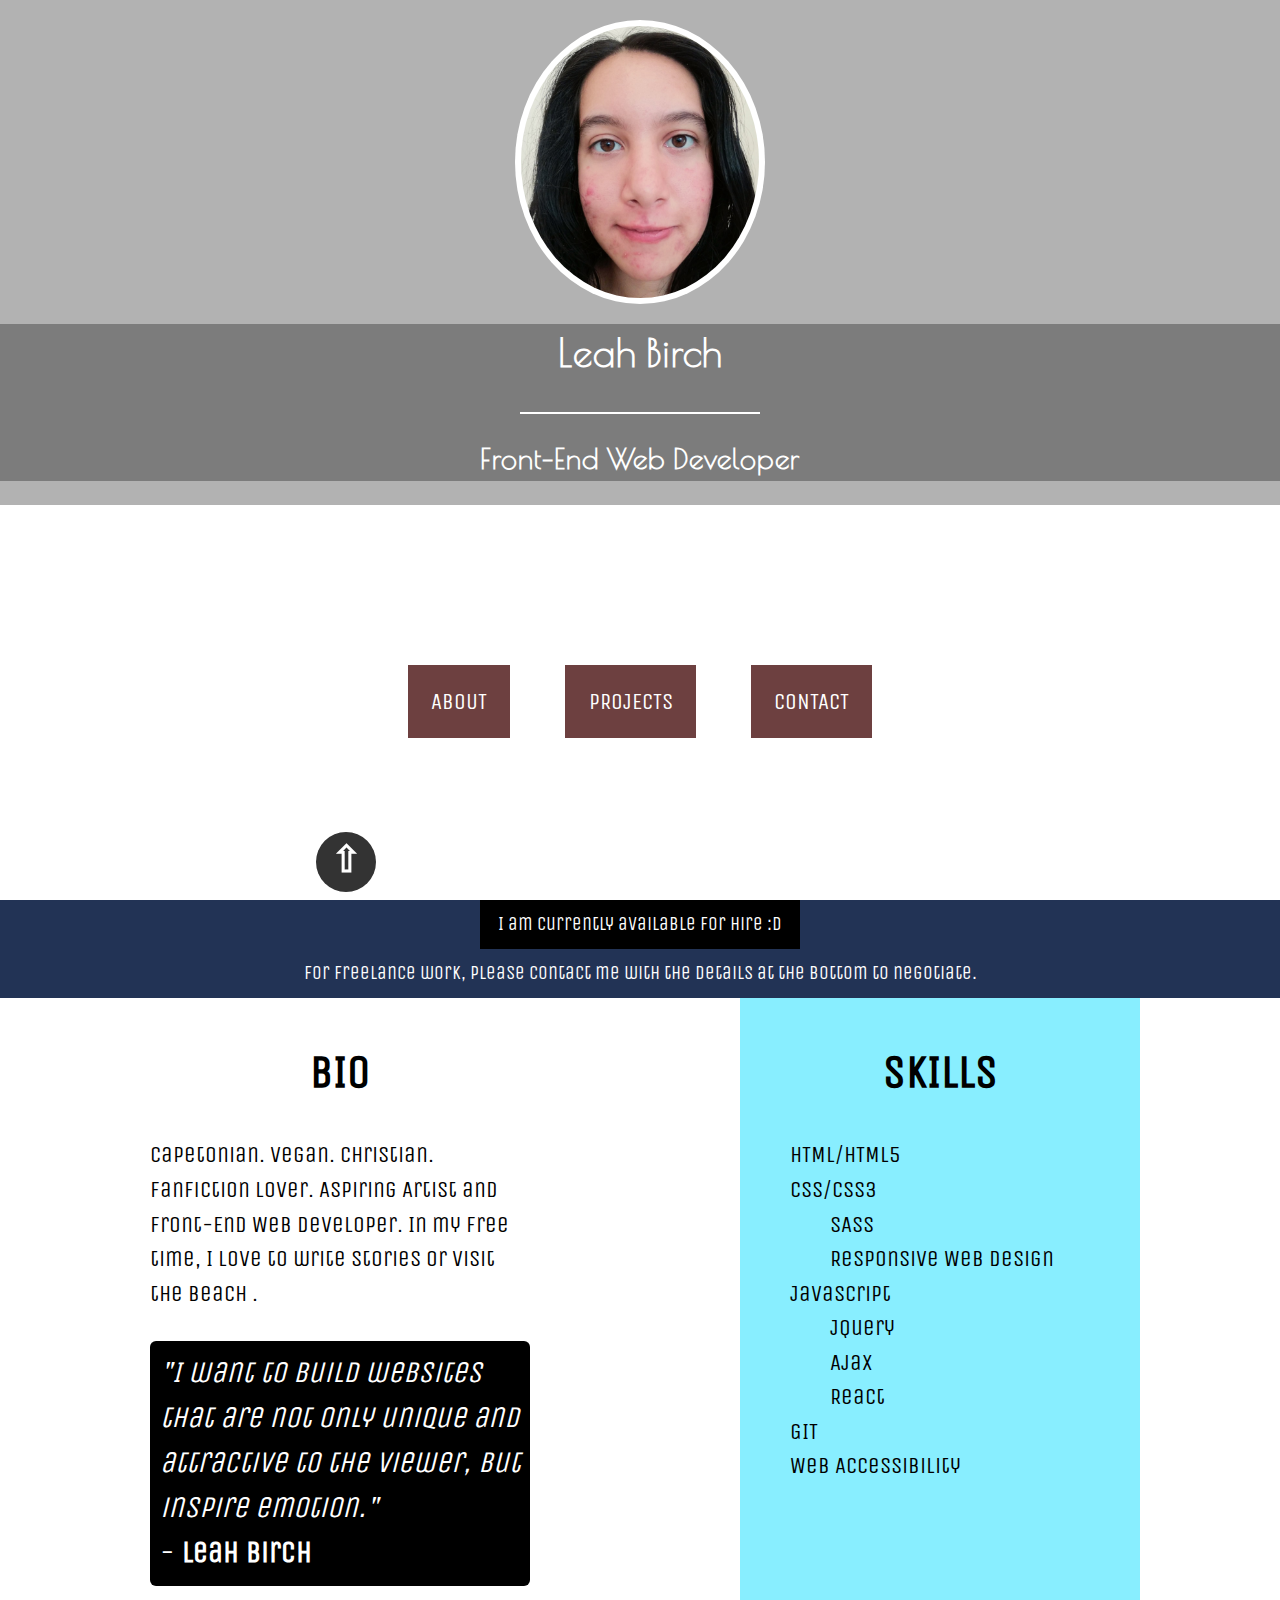
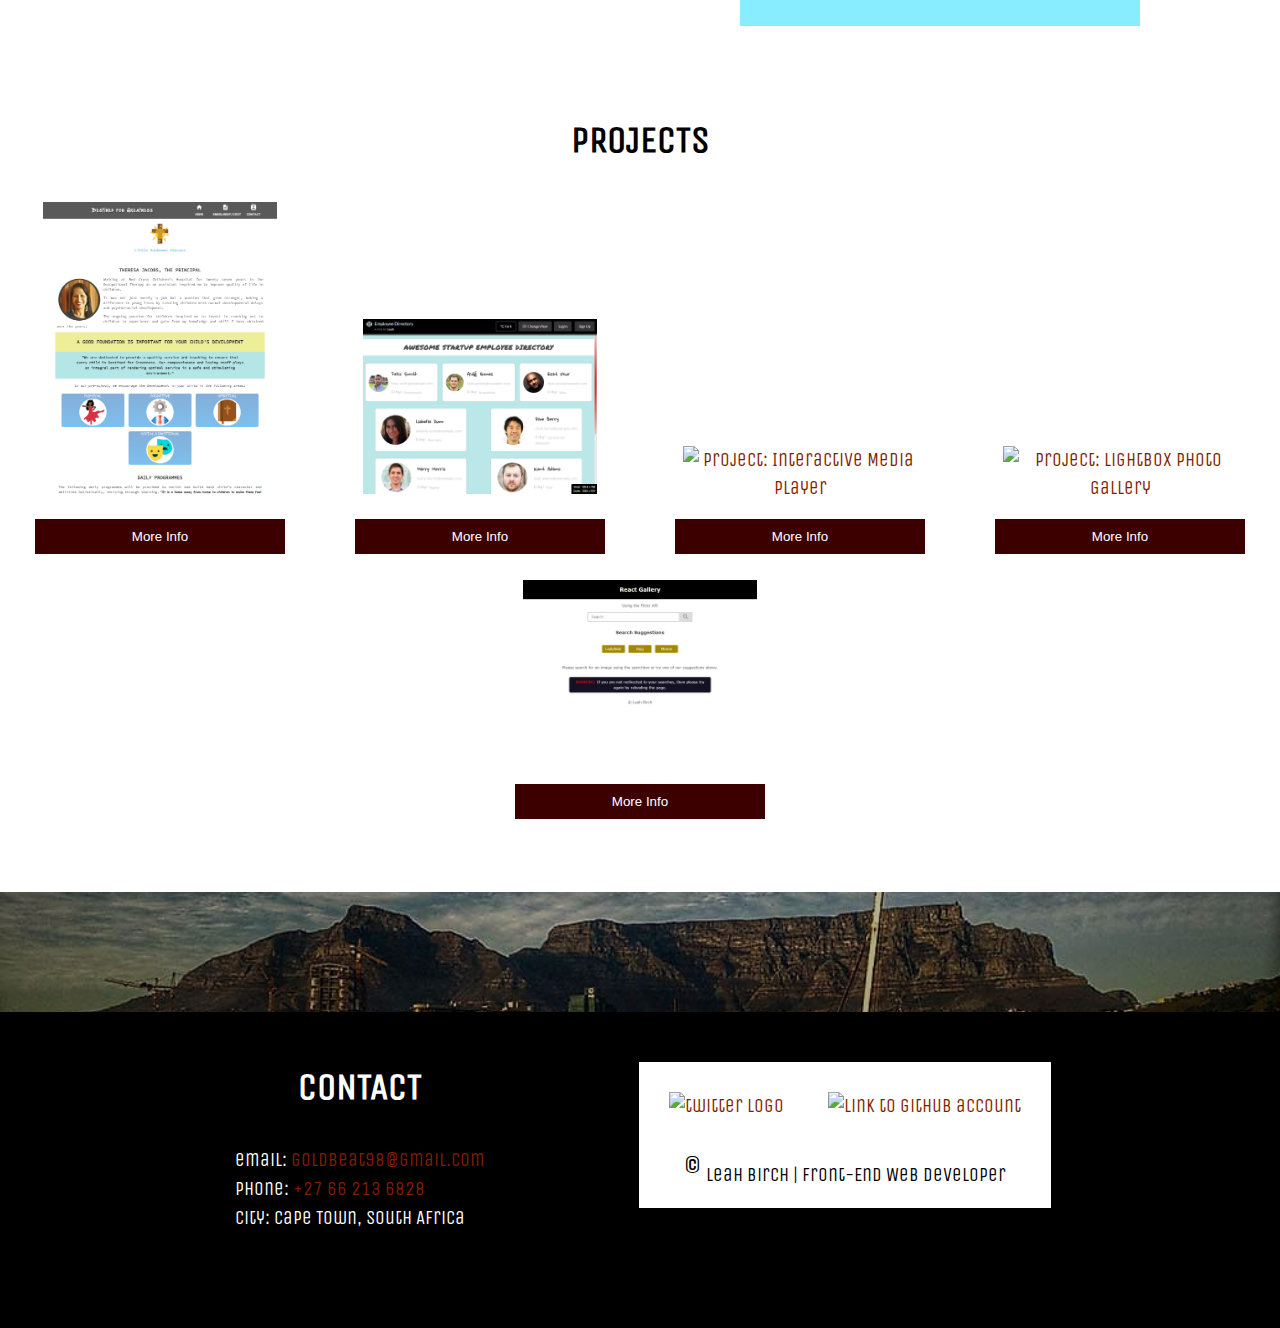
==== commit 4655ceff: "fixed validation error" ====
--- a/index.html
+++ b/index.html
@@ -1,5 +1,5 @@
 <!DOCTYPE html>
-<html>
+<html lang="en">
 	<head>
 		<title>LeahB | Front-End Developer</title>
 		<meta charset="utf-8">
@@ -10,6 +10,8 @@
 		
 		<link rel="stylesheet" href="js/vex/css/vex.css">
 		<link rel="stylesheet" href="js/vex/css/vex-theme-os.css">
+		
+		<link rel="stylesheet" href="js/lightslider/css/lightslider.min.css">
 		
 		<link rel="stylesheet" href="https://cdnjs.cloudflare.com/ajax/libs/normalize/8.0.0/normalize.min.css">
 		<link rel="stylesheet" href="css/main.css">
@@ -31,9 +33,9 @@
 		
 			<nav>
 				<ul>
-					<a href="#main"><li>About</li></a>
-					<a href="#p-name"><li>Projects</li></a>
-					<a href="#footer"><li>Contact</li></a>
+					<li><a href="#main">About</a></li>
+					<li><a href="#p-name">Projects</a></li>
+					<li><a href="#footer">Contact</a></li>
 				</ul>
 			</nav>
 		</header>
@@ -104,7 +106,7 @@
 					<ul>
 						<li>email: <a href="mailto:goldbeat98@gmail.com">goldbeat98@gmail.com</a></li>
 						
-						<li>phone: <a href="tel:+27 66 213 6828">+27 66 213 6828</a></li>
+						<li>phone: <a href="tel:+27662136828">+27 66 213 6828</a></li>
 						
 						<li>city: Cape Town, South Africa</li>
 					</ul>
@@ -113,7 +115,7 @@
 					<a href="https://twitter.com/MissBirch98" target="_blank">
 						<img src="img/twitter.svg" alt="twitter logo"/></a>
 					<a href="https://github.com/MissLB98" target="_blank">
-						<img src="img/github.png" /></a>
+						<img src="img/github.png" alt="link to github account" /></a>
 					<p><span class="copyright">&copy;</span> Leah Birch | Front-End Web Developer</p>
 				</div>
 				
@@ -125,6 +127,7 @@
   src="https://code.jquery.com/jquery-3.3.1.min.js"
   integrity="sha256-FgpCb/KJQlLNfOu91ta32o/NMZxltwRo8QtmkMRdAu8="
   crossorigin="anonymous"></script>
+		<script src="js/lightslider/js/lightslider.min.js"></script>
 		<script src="js/main.js"></script>
 	</body>
 </html>--- a/css/main.css
+++ b/css/main.css
@@ -185,6 +185,10 @@
 
 main > h1	{
 	padding-top: 60px;
+}
+
+#projects	{
+	padding: 20px 0 0 0;
 }
 
 #projects ul	{
@@ -295,10 +299,6 @@
 
 /*Vex MODAL POPUP*/
 
-.vex.vex-theme-os	{
-	padding: auto;
-}
-
 .modal-popup	{
 	position: relative;
 	margin: 0 auto;
@@ -466,7 +466,8 @@
 
 /*----- MEDIA QUERIES -----*/
 
-@media (min-width: 560px)	{
+/*breakpoint for tablet displays*/
+@media (min-width: 600px)	{
 	
 	#avatar	{
 		max-width: 250px;
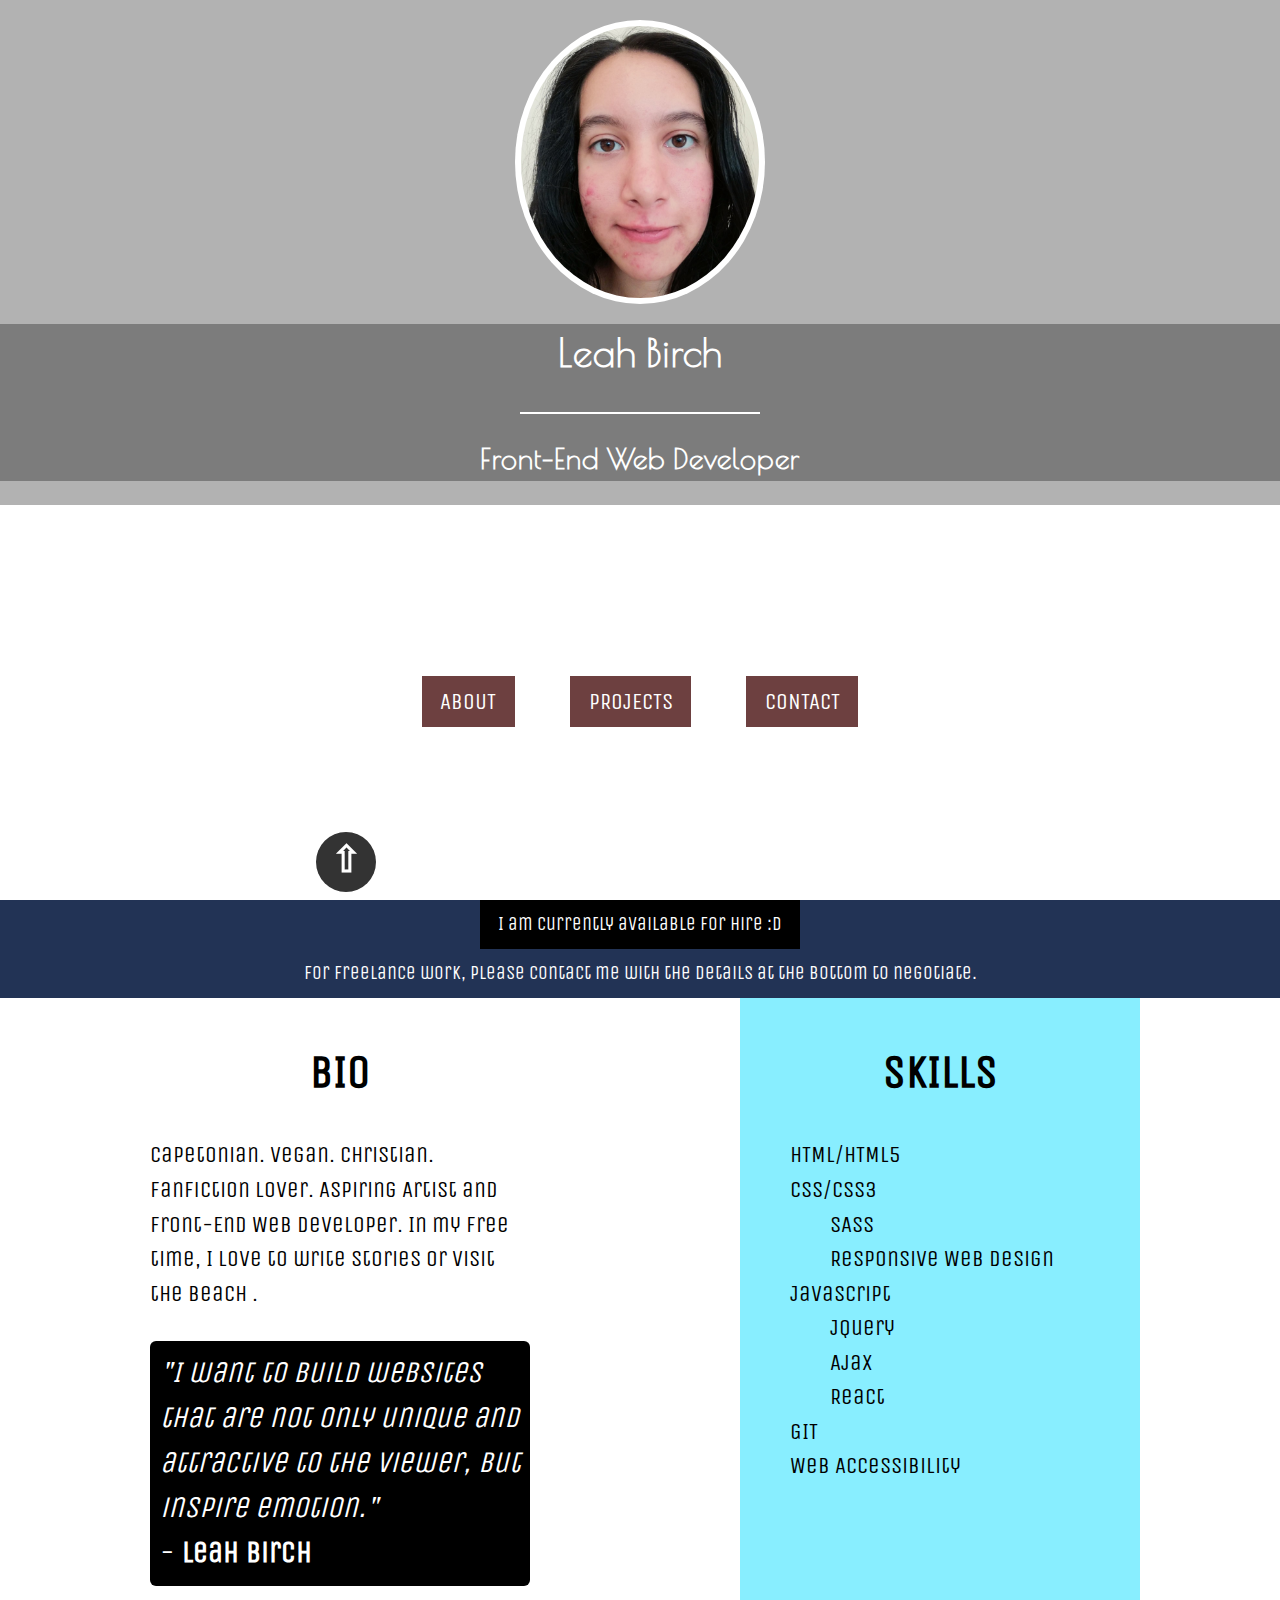
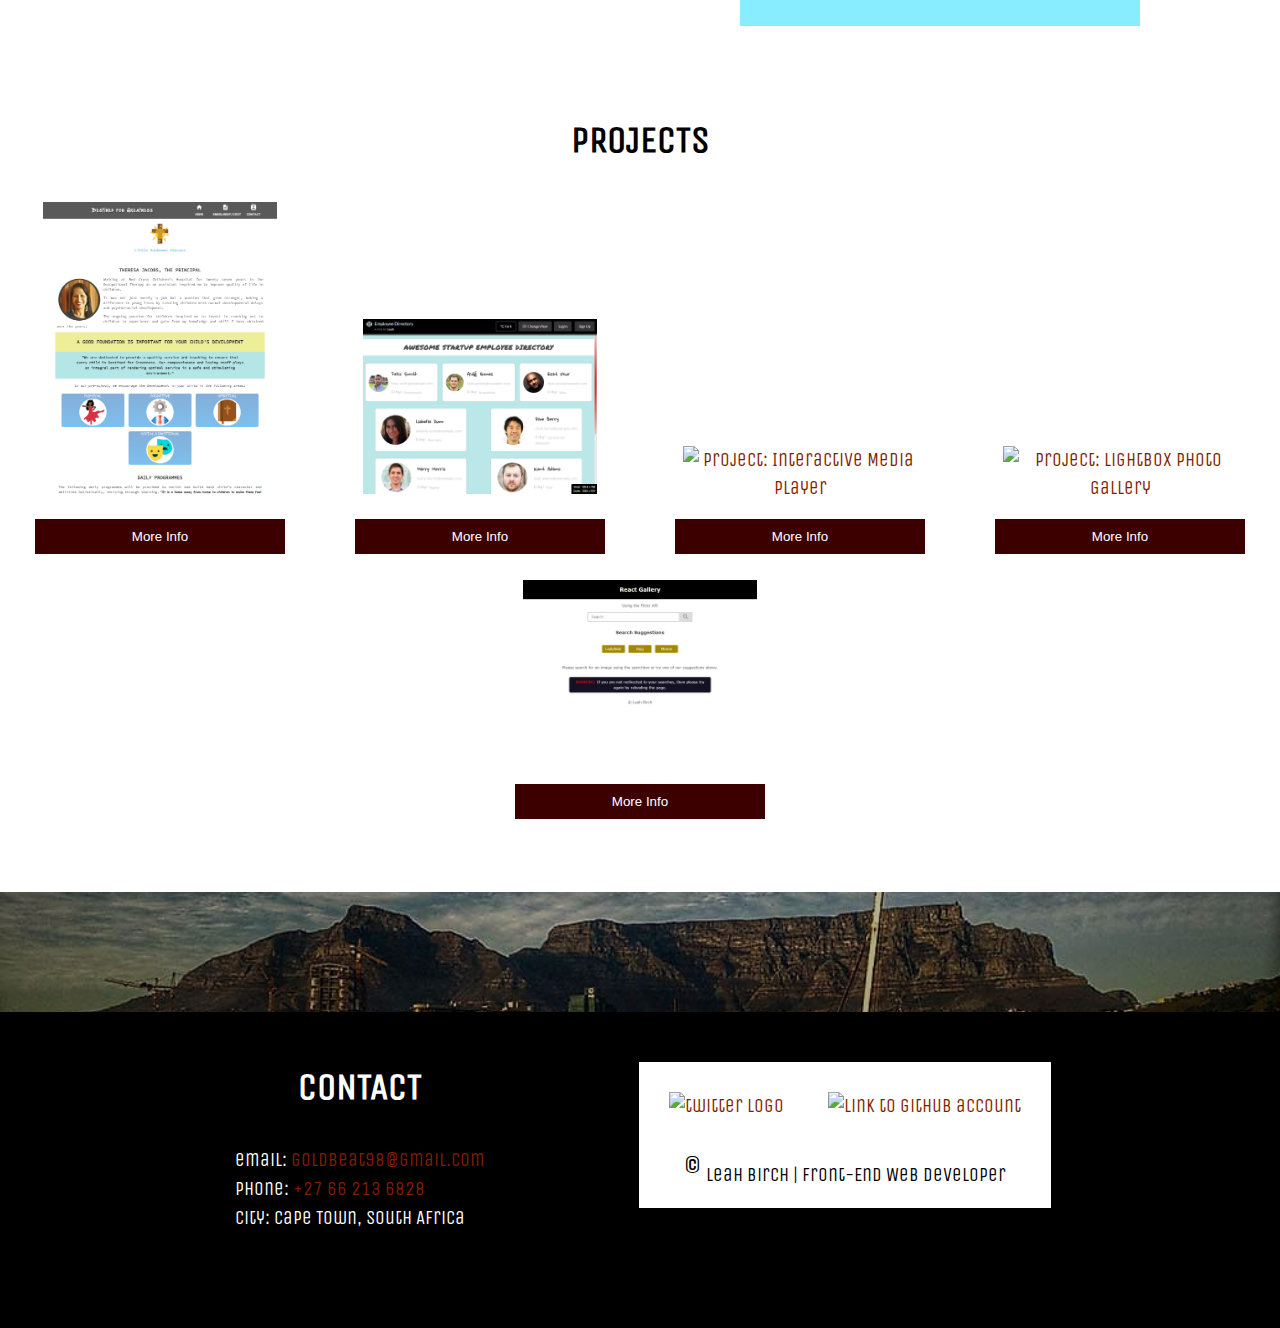
==== commit 9a1f1fef: "added noscript tags" ====
--- a/index.html
+++ b/index.html
@@ -15,6 +15,7 @@
 		
 		<link rel="stylesheet" href="https://cdnjs.cloudflare.com/ajax/libs/normalize/8.0.0/normalize.min.css">
 		<link rel="stylesheet" href="css/main.css">
+		<noscript>Your browser does not support JavaScript!</noscript>
 	</head>
 	
 	<body>
--- a/css/main.css
+++ b/css/main.css
@@ -102,7 +102,7 @@
 	align-items: center;
 }
 
-nav ul a	{
+nav ul li a	{
 	padding: .5em .8em;
 	color: #fff;
 	text-decoration: none;
@@ -111,9 +111,9 @@
 	transition: all .5s;
 }
 
-nav ul a:hover,
-nav ul a:focus,
-nav ul a:active	{
+nav ul li a:hover,
+nav ul li a:focus,
+nav ul li a:active	{
 	background: rgba(130,30,0, 1);
 	color: #fff;
 }
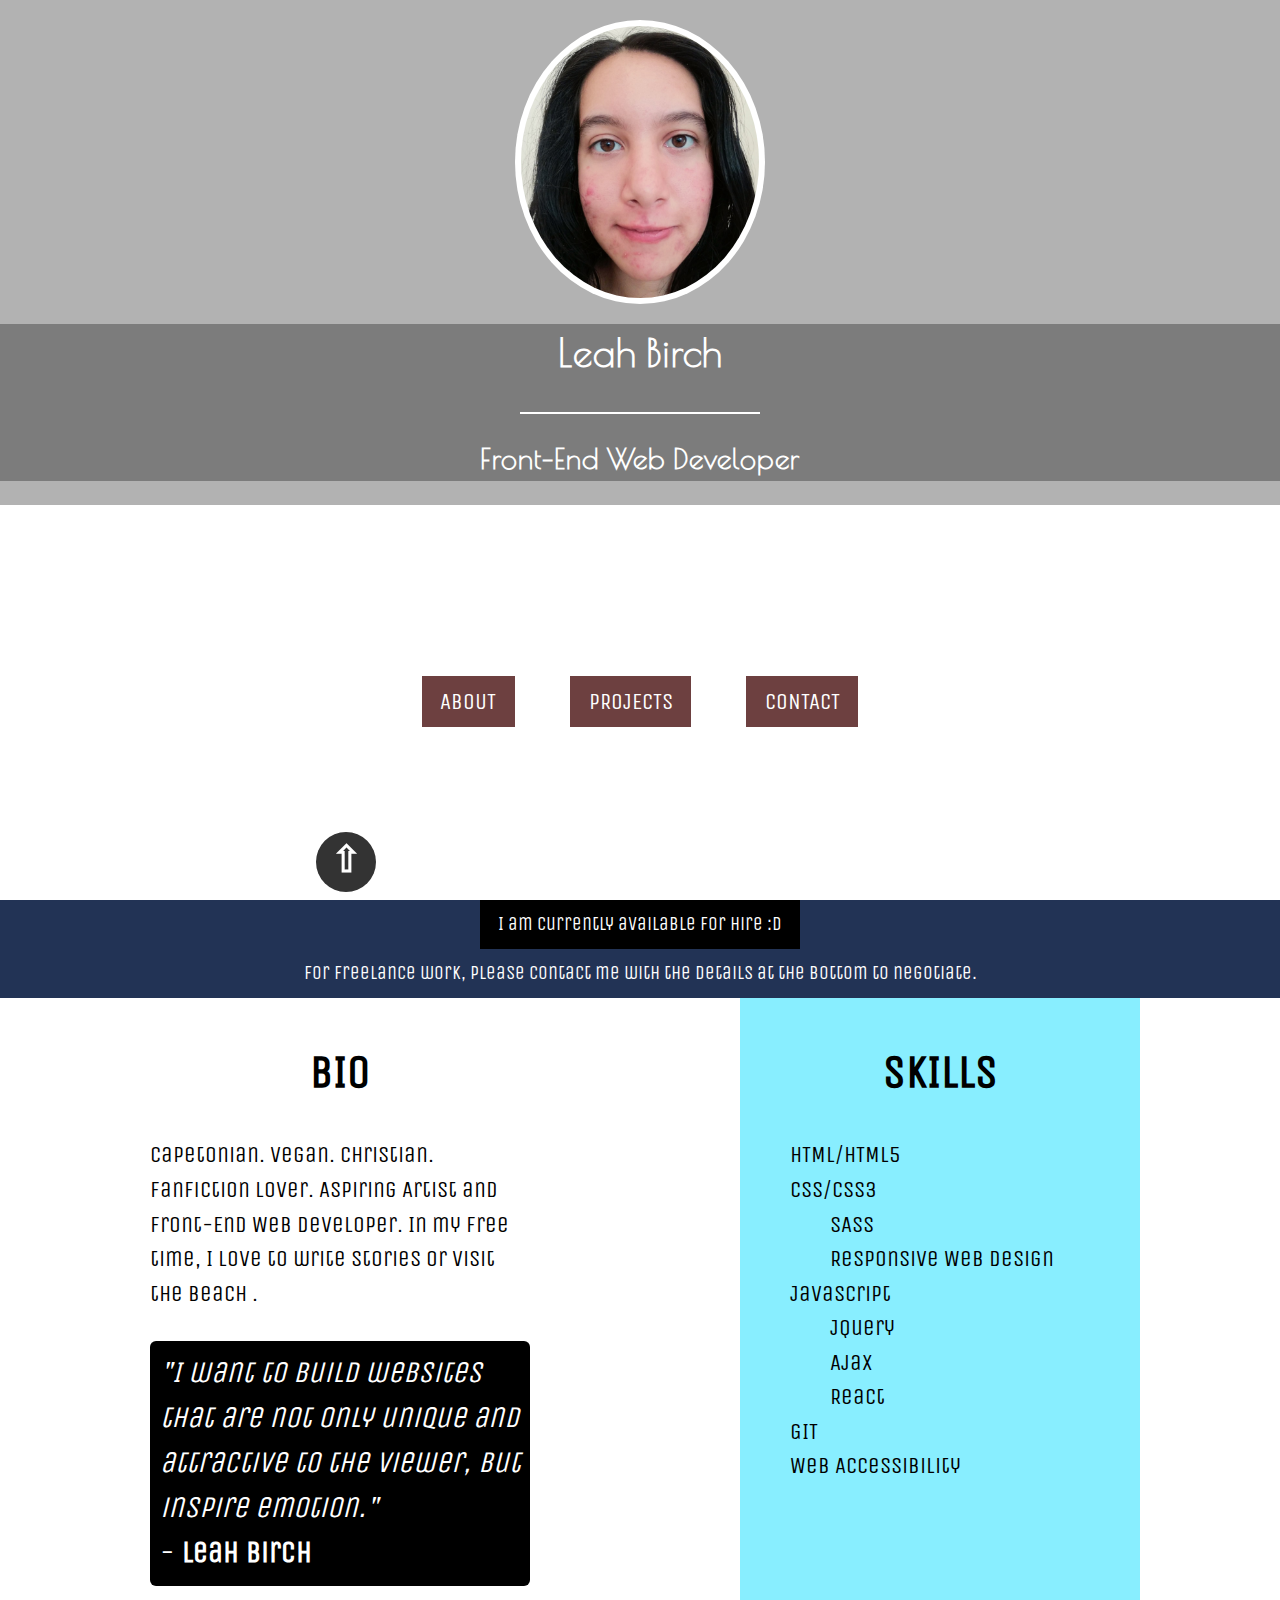
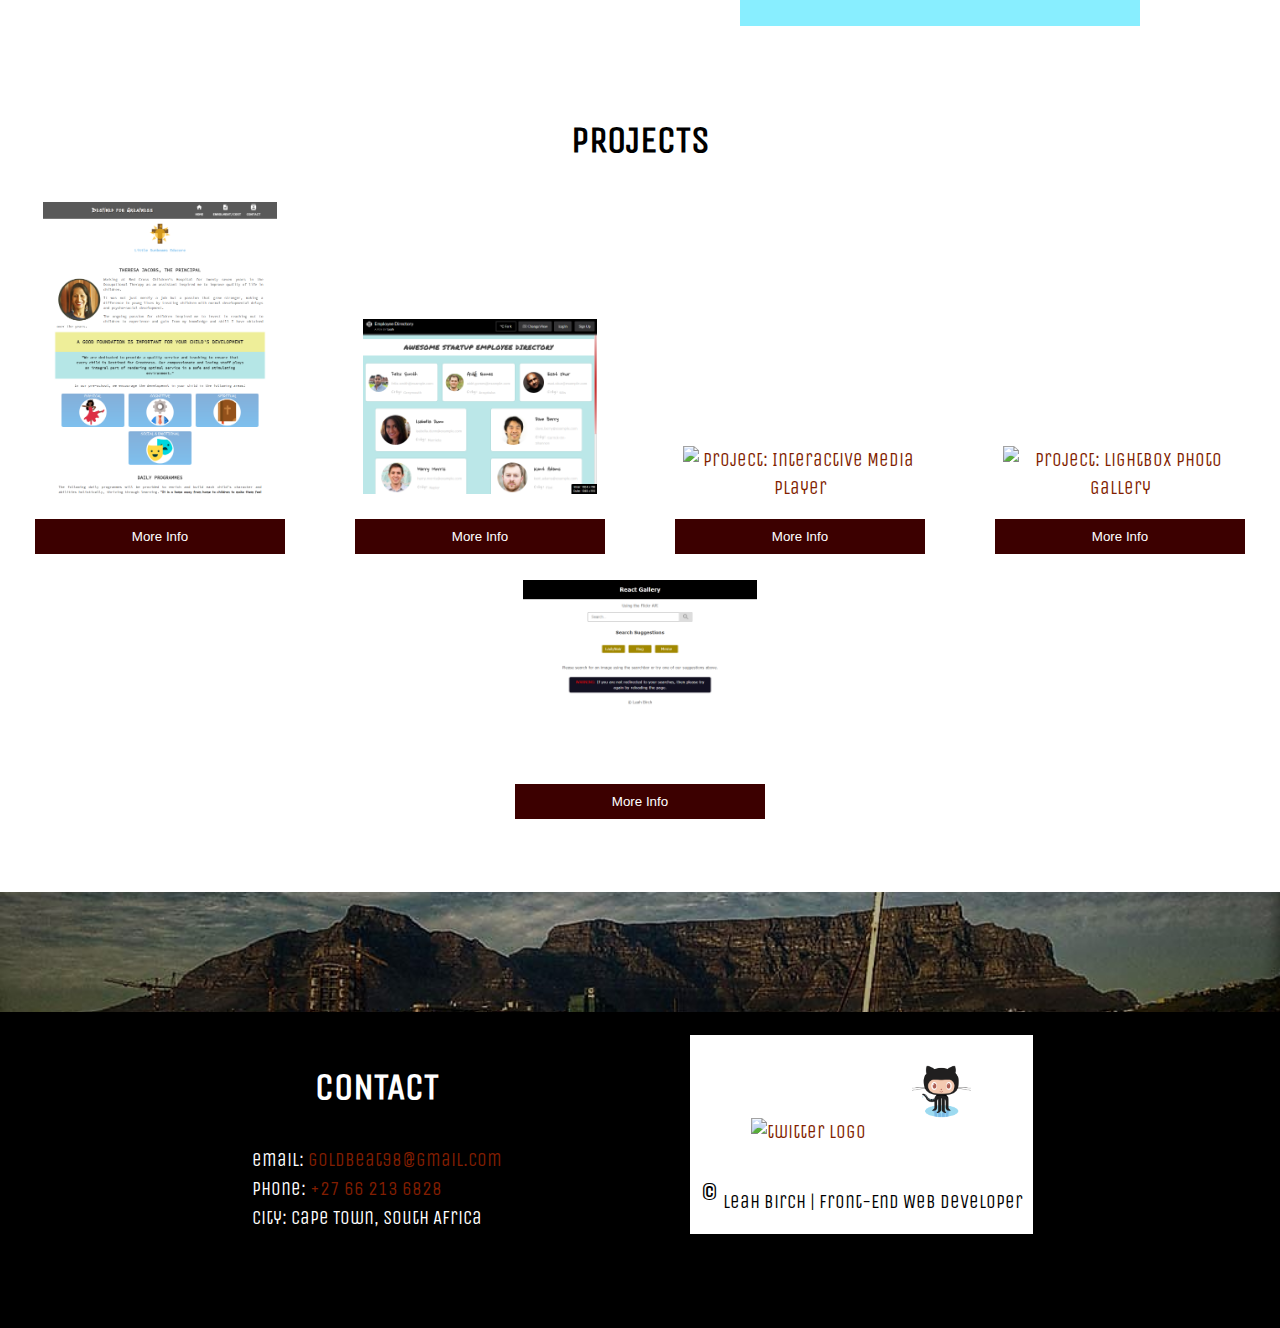
==== commit 51e2f5b7: "changed github img" ====
--- a/index.html
+++ b/index.html
@@ -116,7 +116,7 @@
 					<a href="https://twitter.com/MissBirch98" target="_blank">
 						<img src="img/twitter.svg" alt="twitter logo"/></a>
 					<a href="https://github.com/MissLB98" target="_blank">
-						<img src="img/github.png" alt="link to github account" /></a>
+						<img src="img/Octocat.png" alt="link to github account" /></a>
 					<p><span class="copyright">&copy;</span> Leah Birch | Front-End Web Developer</p>
 				</div>
 				
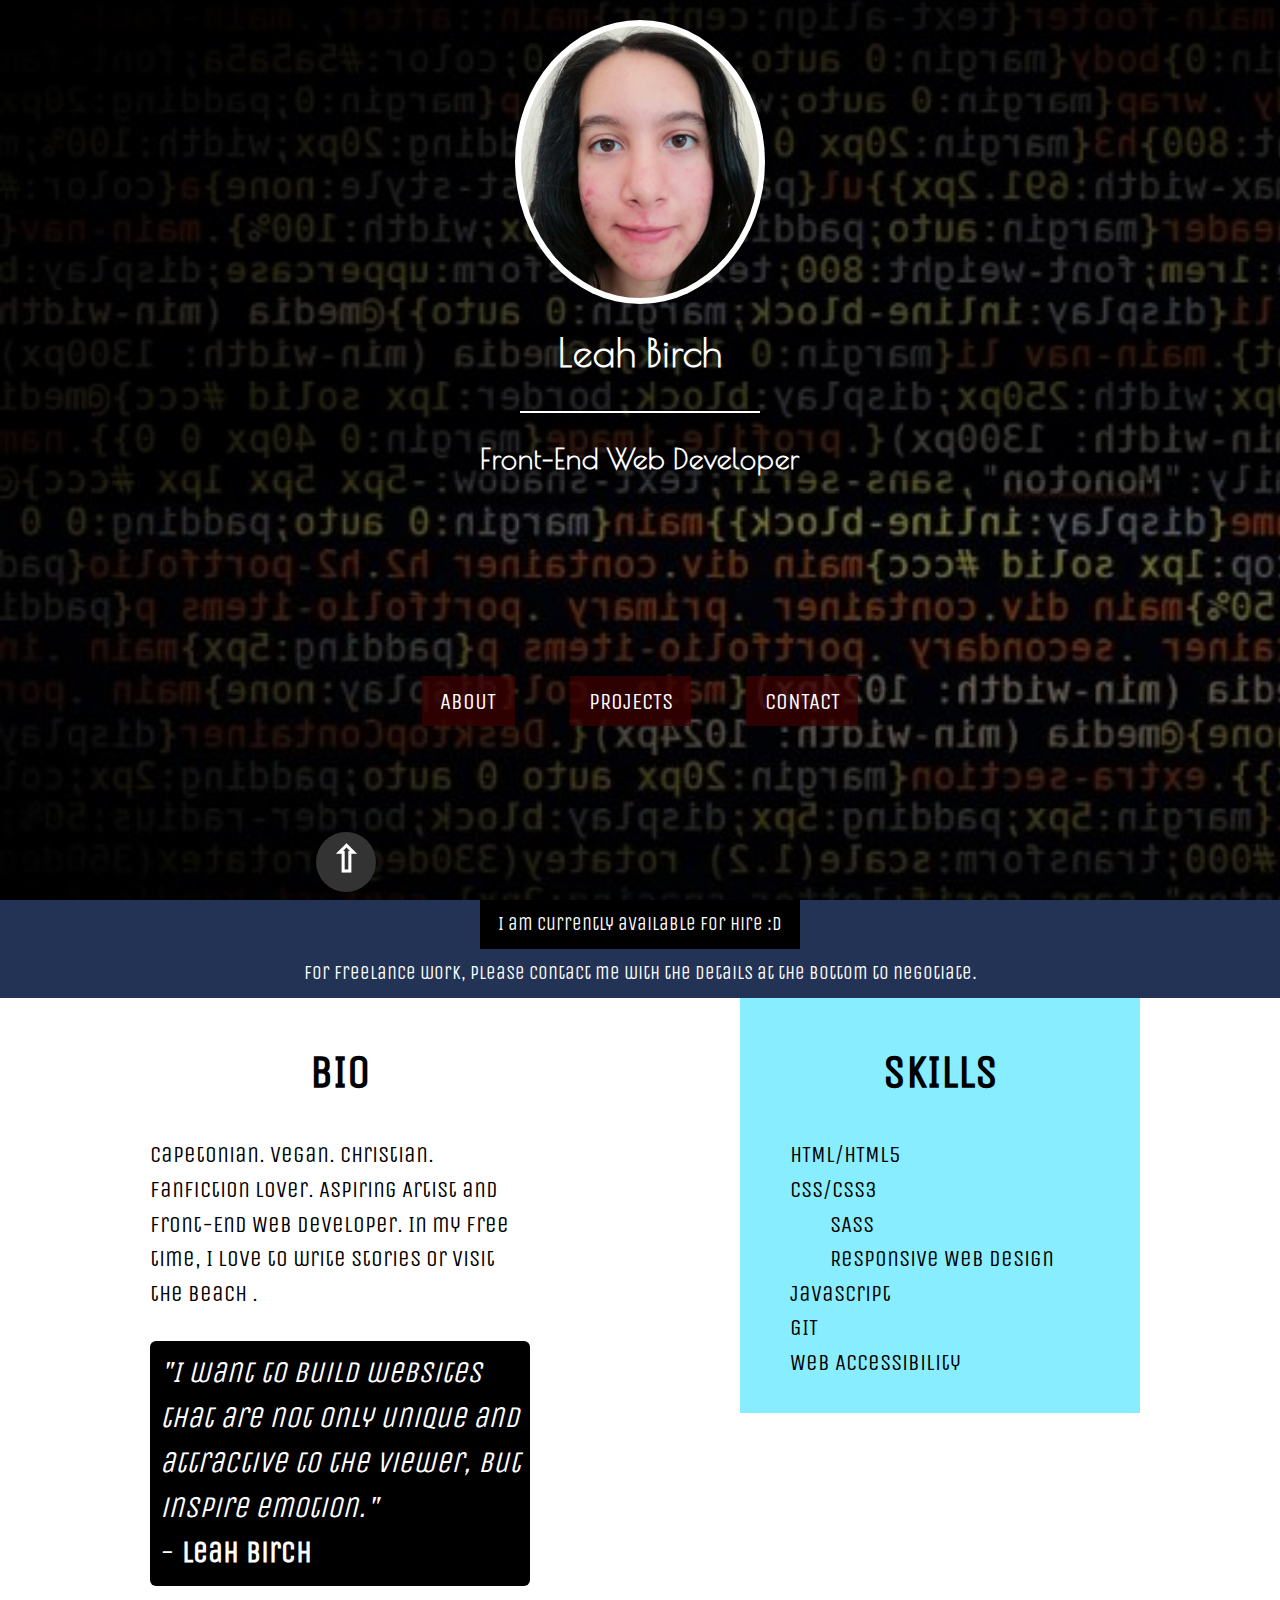
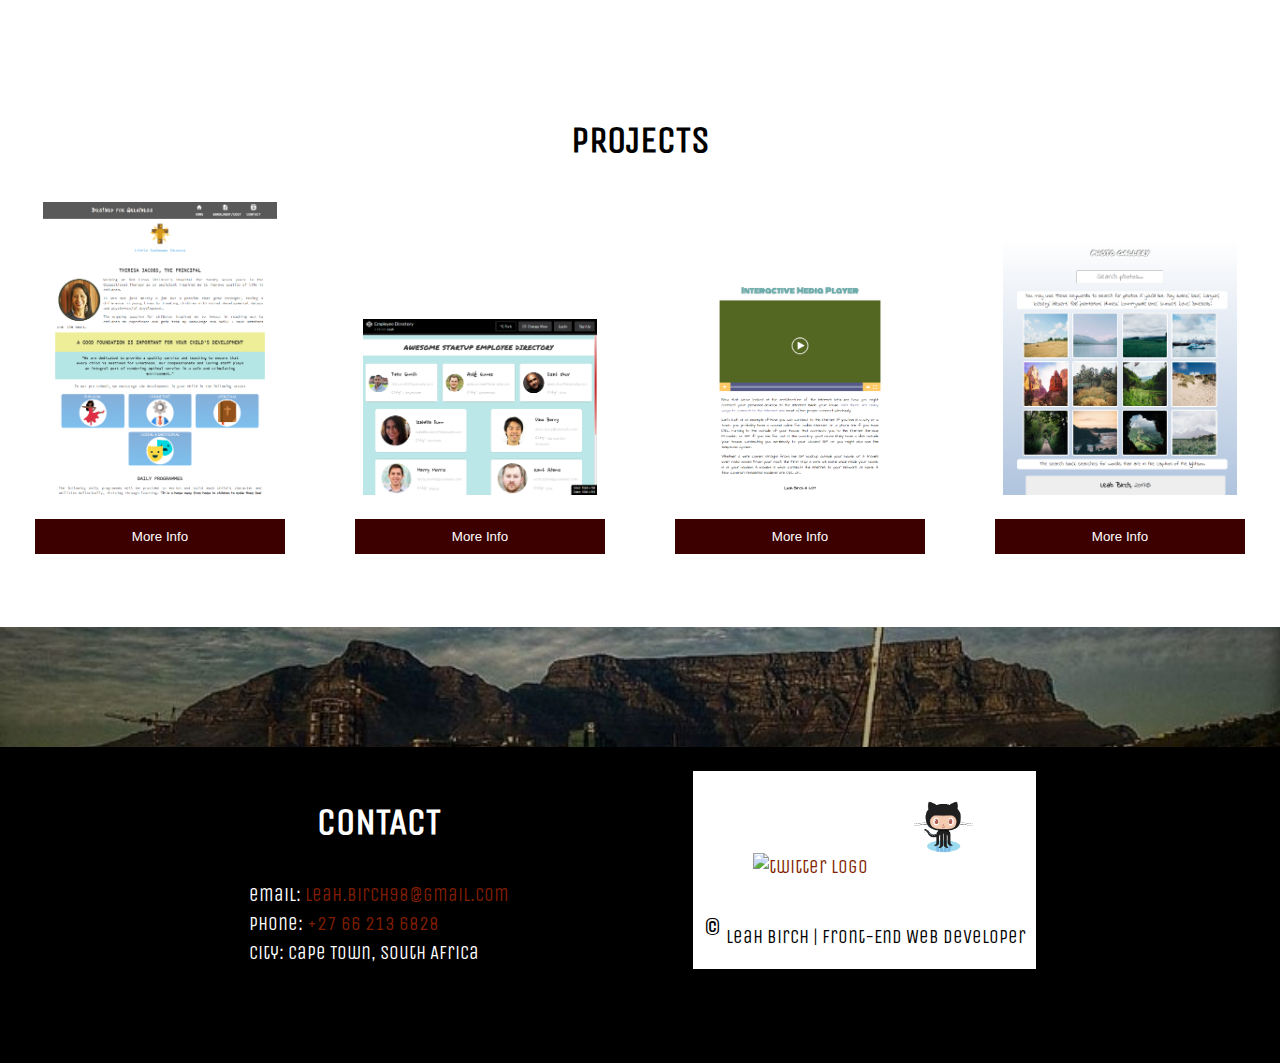
==== commit f654d2b7: "edited layout of #about" ====
--- a/index.html
+++ b/index.html
@@ -10,8 +10,6 @@
 		
 		<link rel="stylesheet" href="js/vex/css/vex.css">
 		<link rel="stylesheet" href="js/vex/css/vex-theme-os.css">
-		
-		<link rel="stylesheet" href="js/lightslider/css/lightslider.min.css">
 		
 		<link rel="stylesheet" href="https://cdnjs.cloudflare.com/ajax/libs/normalize/8.0.0/normalize.min.css">
 		<link rel="stylesheet" href="css/main.css">
@@ -66,13 +64,7 @@
 								<li>Responsive Web Design</li>
 							</ul>
 						</li>
-						<li>JavaScript
-							<ul>
-								<li>JQuery</li>
-								<li>Ajax</li>
-								<li>React</li>
-							</ul>
-						</li>
+						<li>JavaScript</li>
 						<li>GIT</li>
 						<li>Web Accessibility</li>
 					</ul>
@@ -105,7 +97,7 @@
 				<div class="contact">
 					<h1>CONTACT</h1>
 					<ul>
-						<li>email: <a href="mailto:goldbeat98@gmail.com">goldbeat98@gmail.com</a></li>
+						<li>email: <a href="mailto:leah.birch98@gmail.com">leah.birch98@gmail.com</a></li>
 						
 						<li>phone: <a href="tel:+27662136828">+27 66 213 6828</a></li>
 						
@@ -128,7 +120,6 @@
   src="https://code.jquery.com/jquery-3.3.1.min.js"
   integrity="sha256-FgpCb/KJQlLNfOu91ta32o/NMZxltwRo8QtmkMRdAu8="
   crossorigin="anonymous"></script>
-		<script src="js/lightslider/js/lightslider.min.js"></script>
 		<script src="js/main.js"></script>
 	</body>
 </html>--- a/css/main.css
+++ b/css/main.css
@@ -485,6 +485,7 @@
 	#about	{
 		flex-direction: row;
 		flex-wrap: wrap;
+		align-items: flex-start;
 		justify-content: center;
 		max-width: 1200px;
 	}
